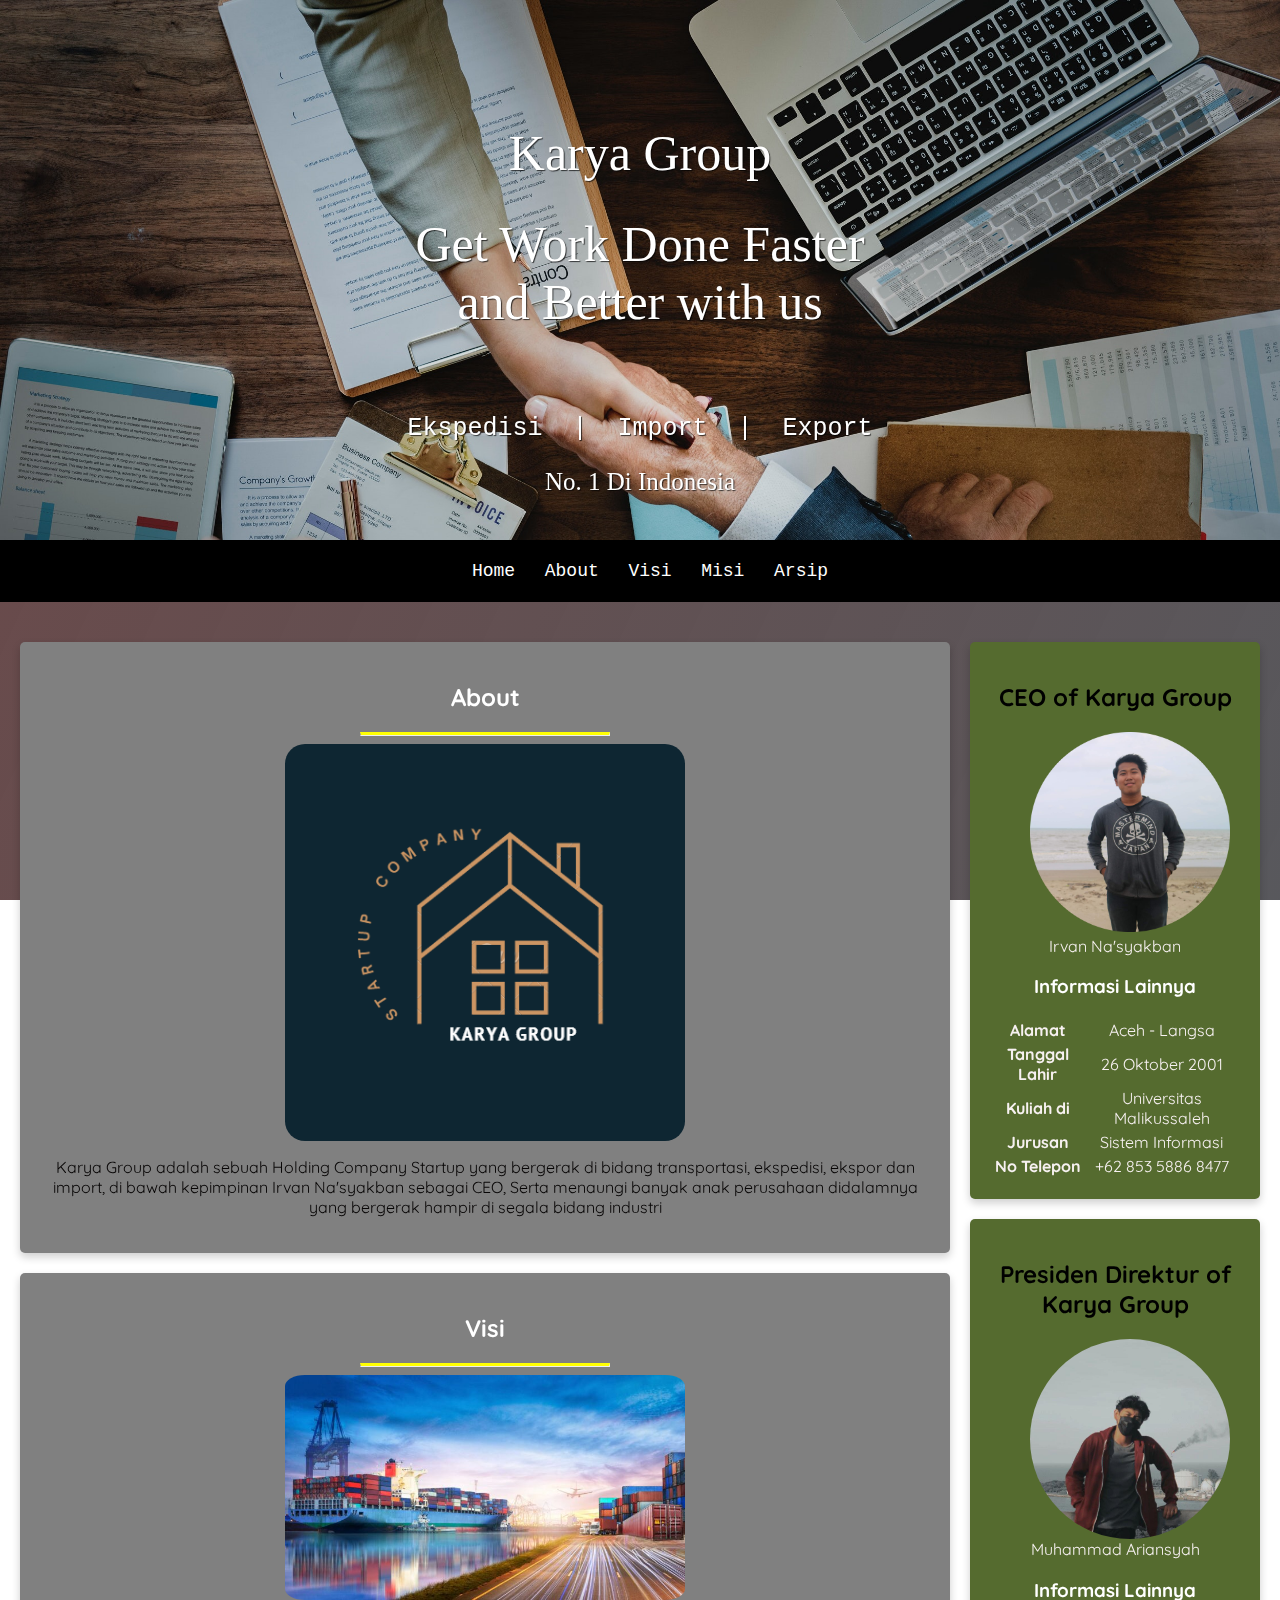
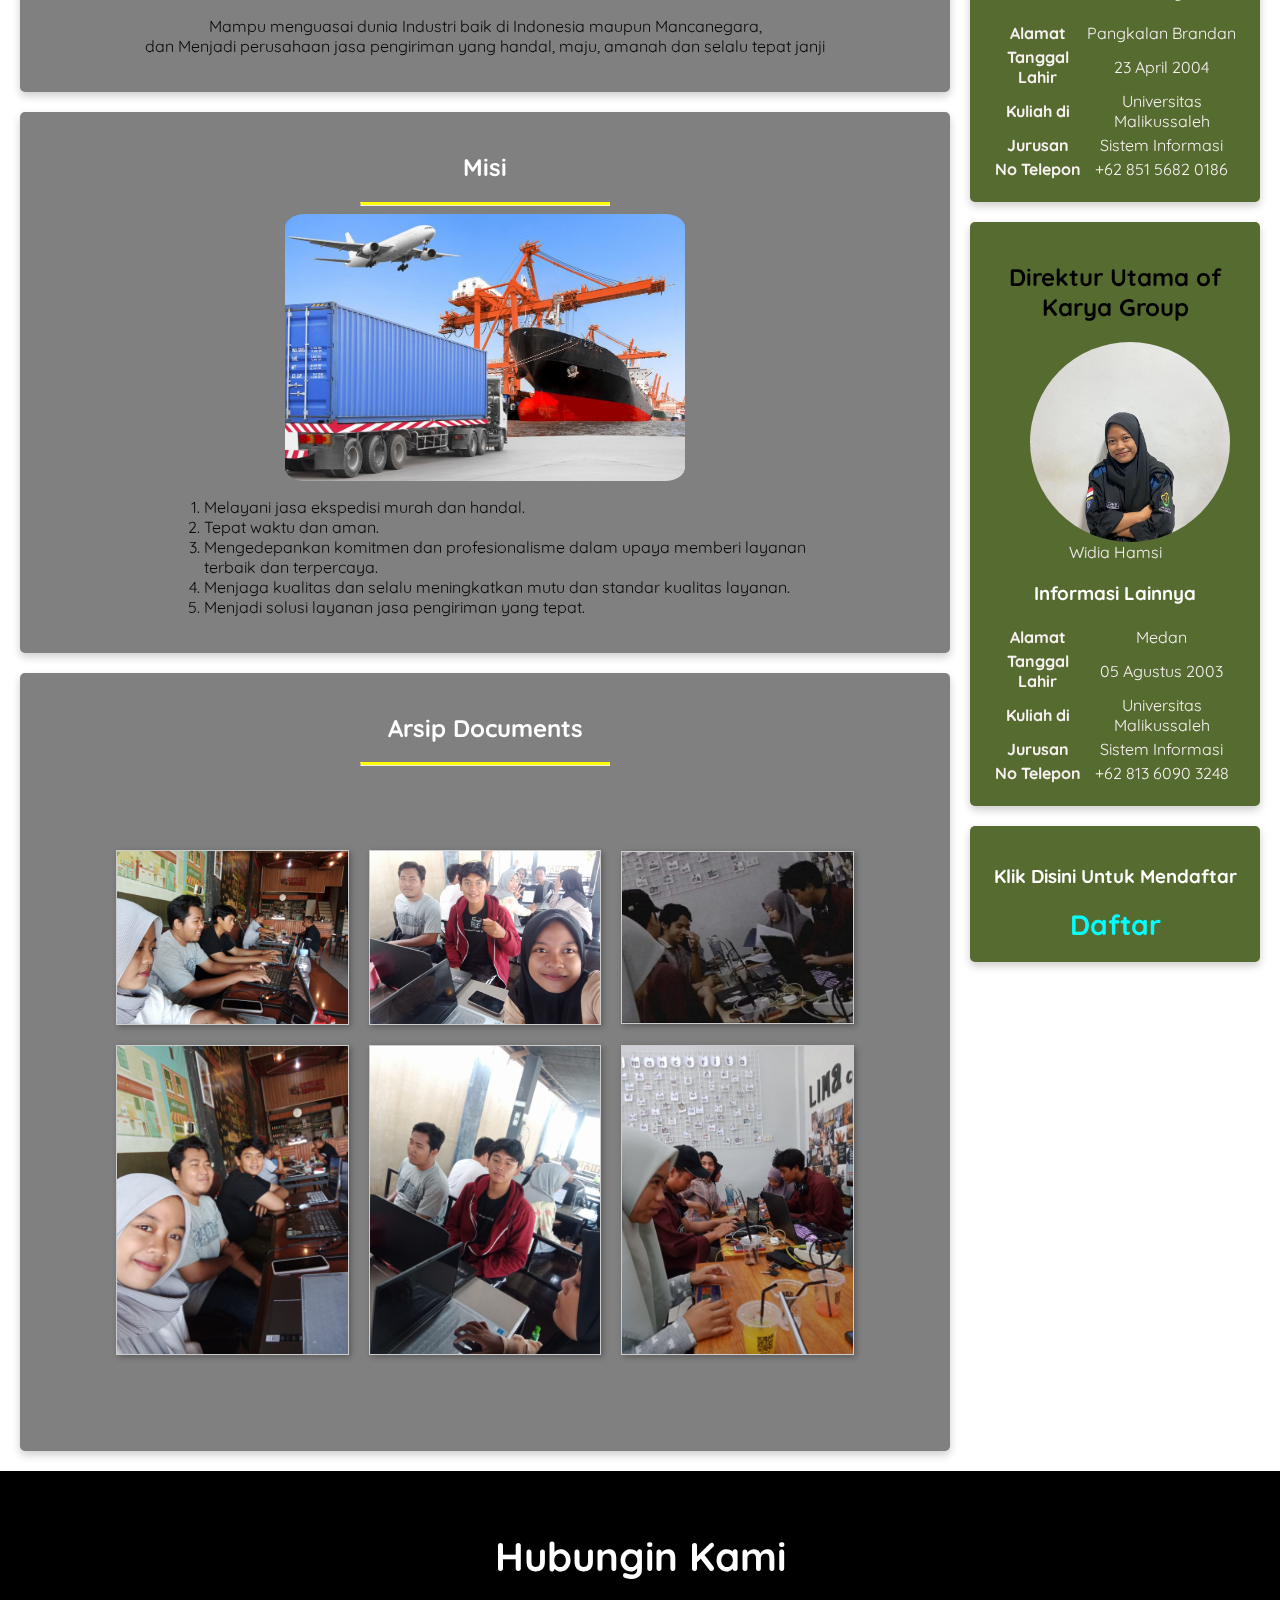
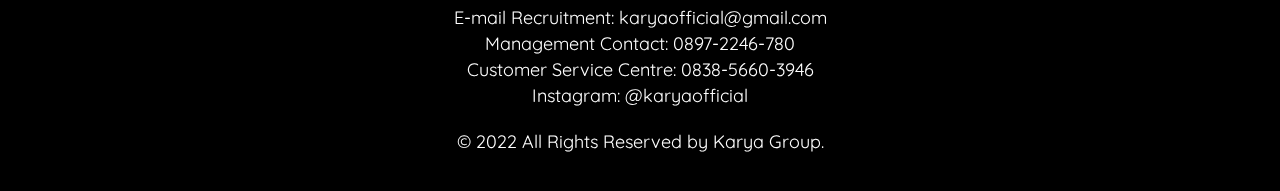
==== index.html @ 6ab3bd52 "update" ====
<!DOCTYPE html>
<html id="home">

<head>
    <title>Karya Group</title>
    <link rel="stylesheet" href="style.css">
    <meta name="viewport" content="width=device-width, initial-scale=1">
</head>

<body>
    <header>
        <div class="jumbotron">
            <h1>Karya Group</h1>
            <h1>Get Work Done <b>Faster</b><br>and <b>Better</b> with us</h1>
            <br>
            <pre>Ekspedisi  |  Import  |  Export</pre>
            <p>No. 1 Di Indonesia</p>
        </div>
        <nav>
            <ul>
                <li><a href="#home" onclick="return false;" onmousedown="autoScrollTo('home');">Home</a></li>
                <li><a href="#about" onclick="return false;" onmousedown="autoScrollTo('about');">About</a></li>
                <li><a href="#visi" onclick="return false;" onmousedown="autoScrollTo('visi');">Visi</a></li>
                <li><a href="#misi" onclick="return false;" onmousedown="autoScrollTo('misi');">Misi</a></li>
                <li><a href="#arsip" onclick="return false;" onmousedown="autoScrollTo('arsip');">Arsip</a>
                </li>
            </ul>

        </nav>
    </header>
    <main>
        <div id="content">
            <article id="about" class="card grey">
                <h2 id="about">About</h2>
                <hr>
                <img src="assets/image/image5.png" class="featured-image" alt="sejarah" width="550" height="350">
                <p>Karya Group adalah sebuah Holding Company Startup yang bergerak di bidang transportasi,
                    ekspedisi, ekspor dan import, di bawah kepimpinan Irvan Na'syakban sebagai CEO, Serta menaungi
                    banyak anak perusahaan didalamnya yang bergerak hampir di segala bidang industri</p>


            </article>
            <article id="visi" class="card grey">
                <h2 id="visi">Visi</h2>
                <hr>
                <img src="assets/image/image2.jpg" class="featured-image" alt="geografis" width="550" height="350">
                <p>Mampu menguasai dunia Industri baik di Indonesia maupun Mancanegara, <br>dan Menjadi perusahaan jasa
                    pengiriman yang handal, maju, amanah dan selalu tepat janji</p>
            </article>
            <article id="misi" class="card grey">
                <h2 id="misi">Misi</h2>
                <hr>
                <img src="assets/image/image3.jpg" class="featured-image" alt="geografis" width="550" height="350">
                <ol type="1" class="ol">
                    <li>
                        Melayani jasa ekspedisi murah dan handal.
                    </li>
                    <li>
                        Tepat waktu dan aman.
                    </li>
                    <li>
                        Mengedepankan komitmen dan profesionalisme dalam upaya memberi layanan<br>
                        terbaik dan terpercaya.
                    </li>
                    <li>
                        Menjaga kualitas dan selalu meningkatkan mutu dan standar kualitas layanan.
                    </li>
                    <li>
                        Menjadi solusi layanan jasa pengiriman yang tepat.
                    </li>
                </ol>
            </article>
            <article id="arsip" class="card grey">
                <h2 id="arsip">Arsip Documents</h2>
                <hr>
                <main class="grid">
                    <img src="assets/image/image6.jpeg" alt="Sample photo"> 
                    <img src="assets/image/image8.jpeg" alt="Sample photo">
                    <img src="assets/image/image9.jpeg" alt="Sample photo">
                    <img src="assets/image/image10.jpeg" alt="Sample photo">
                    <img src="assets/image/image7.jpeg" alt="Sample photo">
                    <img src="assets/image/image12.jpeg" alt="Sample photo">

                  </main>
            </article>
        </div>
        <aside>
            <article class="profile card">
                <header>
                    <h2>CEO of Karya Group</h2>
                    <figure>
                        <img src="assets/image/profil.png">
                        <figcaption >Irvan Na'syakban</figcaption>
                    </figure>
                </header>
                <section>
                    <h3>Informasi Lainnya</h3>
                    <table>
                        <tr>
                            <th>Alamat</th>
                            <td>Aceh - Langsa</td>
                        </tr>
                        <tr>
                            <th>Tanggal Lahir</th>
                            <td>26 Oktober 2001</td>
                        </tr>
                        <tr>
                            <th>Kuliah di</th>
                            <td>Universitas Malikussaleh</td>
                        </tr>
                        <tr>
                            <th>Jurusan</th>
                            <td>Sistem Informasi</td>
                        </tr>
                        <tr>
                            <th>No Telepon</th>
                            <td>+62 853 5886 8477</td>
                        </tr>
                    </table>
                </section>
            </article>
            <article class="profile card">
                <header>
                    <h2>Presiden Direktur of Karya Group</h2>
                    <figure>
                        <img src="assets/image/profil1.jpeg" class="circular">
                        <figcaption>Muhammad Ariansyah</figcaption>
                    </figure>
                </header>
                <section>
                    <h3>Informasi Lainnya</h3>
                    <table>
                        <tr>
                            <th>Alamat</th>
                            <td>Pangkalan Brandan</td>
                        </tr>
                        <tr>
                            <th>Tanggal Lahir</th>
                            <td>23 April 2004</td>
                        </tr>
                        <tr>
                            <th>Kuliah di</th>
                            <td>Universitas Malikussaleh</td>
                        </tr>
                        <tr>
                            <th>Jurusan</th>
                            <td>Sistem Informasi</td>
                        </tr>
                        <tr>
                            <th>No Telepon</th>
                            <td>+62 851 5682 0186</td>
                        </tr>
                    </table>
                </section>
            </article>
            <article class="profile card">
                <header>
                    <h2>Direktur Utama of Karya Group</h2>
                    <figure>
                        <img src="assets/image/profil2.jpeg" class="circular">
                        <figcaption>Widia Hamsi</figcaption>
                    </figure>
                </header>
                <section>
                    <h3>Informasi Lainnya</h3>
                    <table>
                        <tr>
                            <th>Alamat</th>
                            <td>Medan</td>
                        </tr>
                        <tr>
                            <th>Tanggal Lahir</th>
                            <td>05 Agustus 2003</td>
                        </tr>
                        <tr>
                            <th>Kuliah di</th>
                            <td>Universitas Malikussaleh</td>
                        </tr>
                        <tr>
                            <th>Jurusan</th>
                            <td>Sistem Informasi</td>
                        </tr>
                        <tr>
                            <th>No Telepon</th>
                            <td>+62 813 6090 3248</td>
                        </tr>
                    </table>
                </section>
            </article>
            <article class="profile card2">
                <h3>Klik Disini Untuk Mendaftar</h3>
                <a class="daftar" href="form/index.html">Daftar</a>
            </article>
        </aside>
    </main>
    <footer class="footer">
        <h3>Hubungin Kami</h3>
        <p>E-mail Recruitment: karyaofficial@gmail.com</p>
        <p>Management Contact: 0897-2246-780</p>
        <p>Customer Service Centre: 0838-5660-3946</p>
        <p>Instagram: @karyaofficial</p><br>
        <p>&copy; 2022 All Rights Reserved by Karya Group.</p>
    </footer>
    <script src="https://ajax.googleapis.com/ajax/libs/jquery/1.11.1/jquery.min.js"></script>
    <script src="script.js"></script>
</body>

</html>
---- style.css ----
@import url('https://fonts.googleapis.com/css?family=Quicksand:400,700&display=swap');



* {
    box-sizing: border-box;
}

body {
    font-family: 'Quicksand', sans-serif;
    margin: 0;
    padding: 0;
}

body::before {
    content: '';
    position: fixed;
    top: 0;
    left: 0;
    height: 100%;
    width: 100%;
    z-index: -1;
    background: var(--color-darkblue);
    background-image: linear-gradient(115deg,
            rgba(71, 27, 27, 0.8),
            rgba(17, 17, 23, 0.7)),
        url(../Kelompok1/assets/image/image2.jpg);
    background-size: cover;
    background-repeat: no-repeat;
    background-position: center;
}

.jumbotron {
    padding: 90px;
    background-image: url(assets/image/image1.jpg);
    background-size: cover;
    height: 540px;
    text-align: center;
    font-family: serif;
    font-size: 25px;
    color: white;
}

.jumbotron h1 {
    font-family: serif;
    font-weight: 100;
    text-shadow: 1px 1px 1px rgba(0, 0, 0, 0.7);
    margin-bottom: 30px;
}

.jumbotron p {
    text-shadow: 1px 1px 1px rgba(0, 0, 0, 0.7);
}

.jumbotron pre {
    text-shadow: 1px 1px 1px rgba(0, 0, 0, 0.7);
}

main {
    padding: 20px;
    overflow: auto;
}

.grey {
    background-color: gray;
    color: #070505;
}

nav {
    background-color: rgb(0, 0, 0);
    padding: 5px;
    position: sticky;
    top: 0;
}

nav li {
    display: inline;
    list-style-type: none;
    margin-right: 20px;
}

nav a {
    font-size: 18px;
    font-weight: 400;
    text-decoration: none;
    color: white;
}

h2 {
    color: #ffffff;
    text-align: center;
}

h3 {
    color: #ffffff;
}

hr {
    width: 250px;
    border-top: 3px solid rgb(255, 255, 3);
}

.grid {
    display: grid;
    grid-template-columns: repeat(auto-fill, minmax(200px, 1fr));
    grid-gap: 20px;
    align-items: center;
    padding: 8.5%;
}

.grid img {
    border: 1px solid #ccc;
    box-shadow: 2px 2px 6px 0px rgba(0, 0, 0, 0.3);
    max-width: 100%;
}

.grid img:hover {
    border: 1px solid #ccc;
    box-shadow: 2px 2px 6px 0px rgba(0, 0, 0, 0.3);
    width: 400px;
    align-items: center;
}

.footer {
    padding: 20px;
    color: rgb(7, 1, 1);
    background-color: rgb(0, 0, 0);
    text-align: center;
}

.footer h3 {
    font-size: 40px;
    font-weight: bold;
    color: rgb(255, 255, 255);
}

.footer p {
    color: rgb(255, 255, 255);
    font-size: 18px;
    margin-top: -15px;
}

nav a {
    font-size: 18px;
    font-weight: 400;
    text-decoration: none;
}

nav a:hover {
    font-weight: bold;
}

section a {
    font-size: 15px;
    font-weight: 400;
    text-decoration: none;
    color: rgb(24, 19, 19);
}

section a:hover {
    font-weight: bold;
}

.profile {
    background-color: darkolivegreen;
    color: rgb(247, 241, 241);
}
.profile h2 {
    color: #000;

}

.profile header {
    text-align: center;
}

.featured-image {
    flex-basis: 30%;
    width: 100%;
    max-width: 400px;
    height: auto;
    object-fit: cover;
    object-position: center;
    border-radius: 5%;
    display: block;
    margin-left: auto;
    margin-right: auto;
}

.profile img {
    width: 200px;
}

.card {
    box-shadow: 0 4px 8px 0 rgba(12, 8, 8, 0.2);
    border-radius: 5px;
    padding: 20px;
    margin-top: 20px;
    flex-basis: 30%;
    text-align: center;
}

.ol {
    display: inline-block;
    text-align: left;
}

.ul {
    display: inline-block;
    text-align: left;

}

#content {
    float: left;
    width: 75%;
}

aside {
    float: right;
    width: 25%;
    padding-left: 20px;
}

.card2 {
    box-shadow: 0 4px 8px 0 rgba(0, 0, 0, 0.2);
    border-radius: 5px;
    padding-top: 20px;
    padding-bottom: 20px;
    margin-top: 20px;
    margin-bottom: 20px;
    flex-basis: 30%;
    text-align: center;
}

.daftar {
    font-size: 28px;
    font-weight: bold;
    color: aqua;
    text-decoration: none;
    margin-bottom: 40px;
}

nav {
    text-align: center;
    font-family: 'Courier New', Courier, monospace;
}

header {
    display: inline;
}

.circular {

    border-radius: 50%;
    width: 100px;
    height: 200px;
    display: block;
    margin-left: auto;
    margin-right: auto;
}

@media screen and (max-width: 1000px) {

    #content,
    aside {
        width: 100%;
        padding: 0;
    }

    pre {
        font-size: 17px;
    }

    .jumbotron {
        height: 100%;
        font-size: 100%;
    }

}
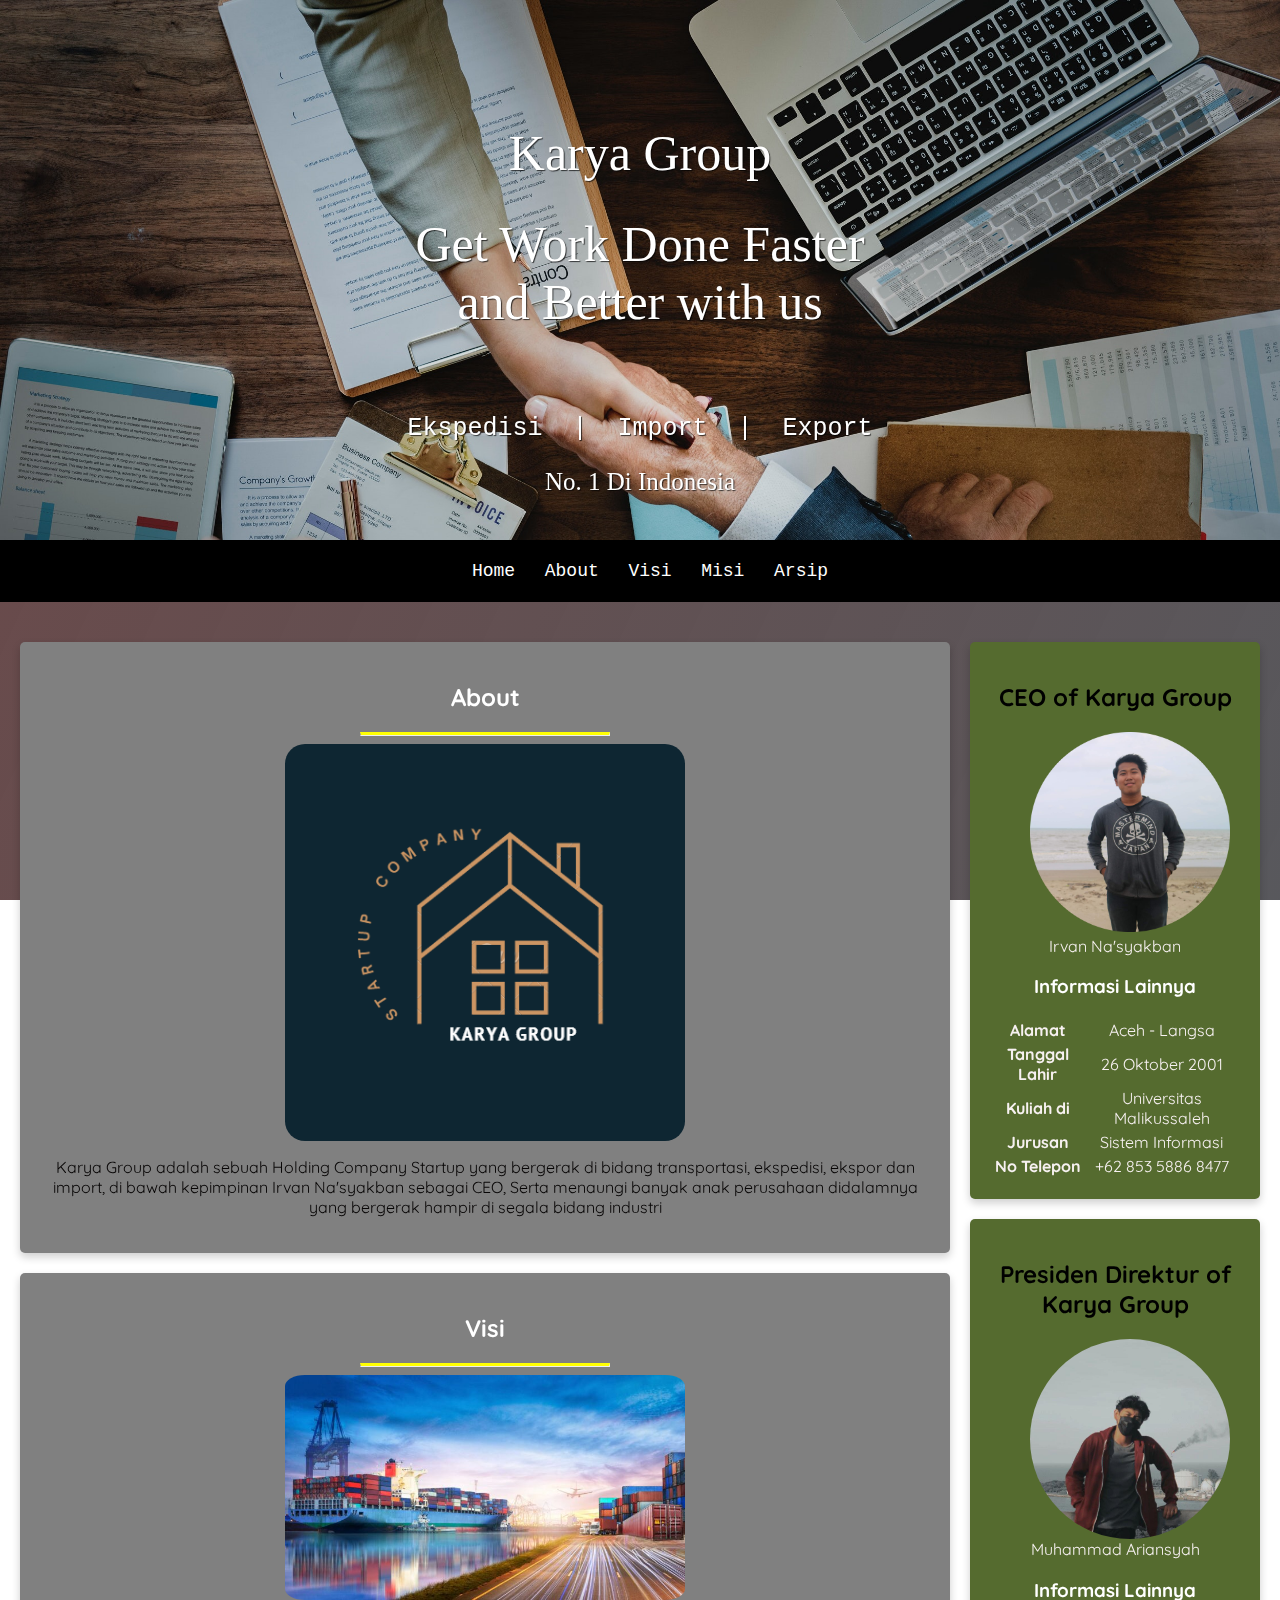
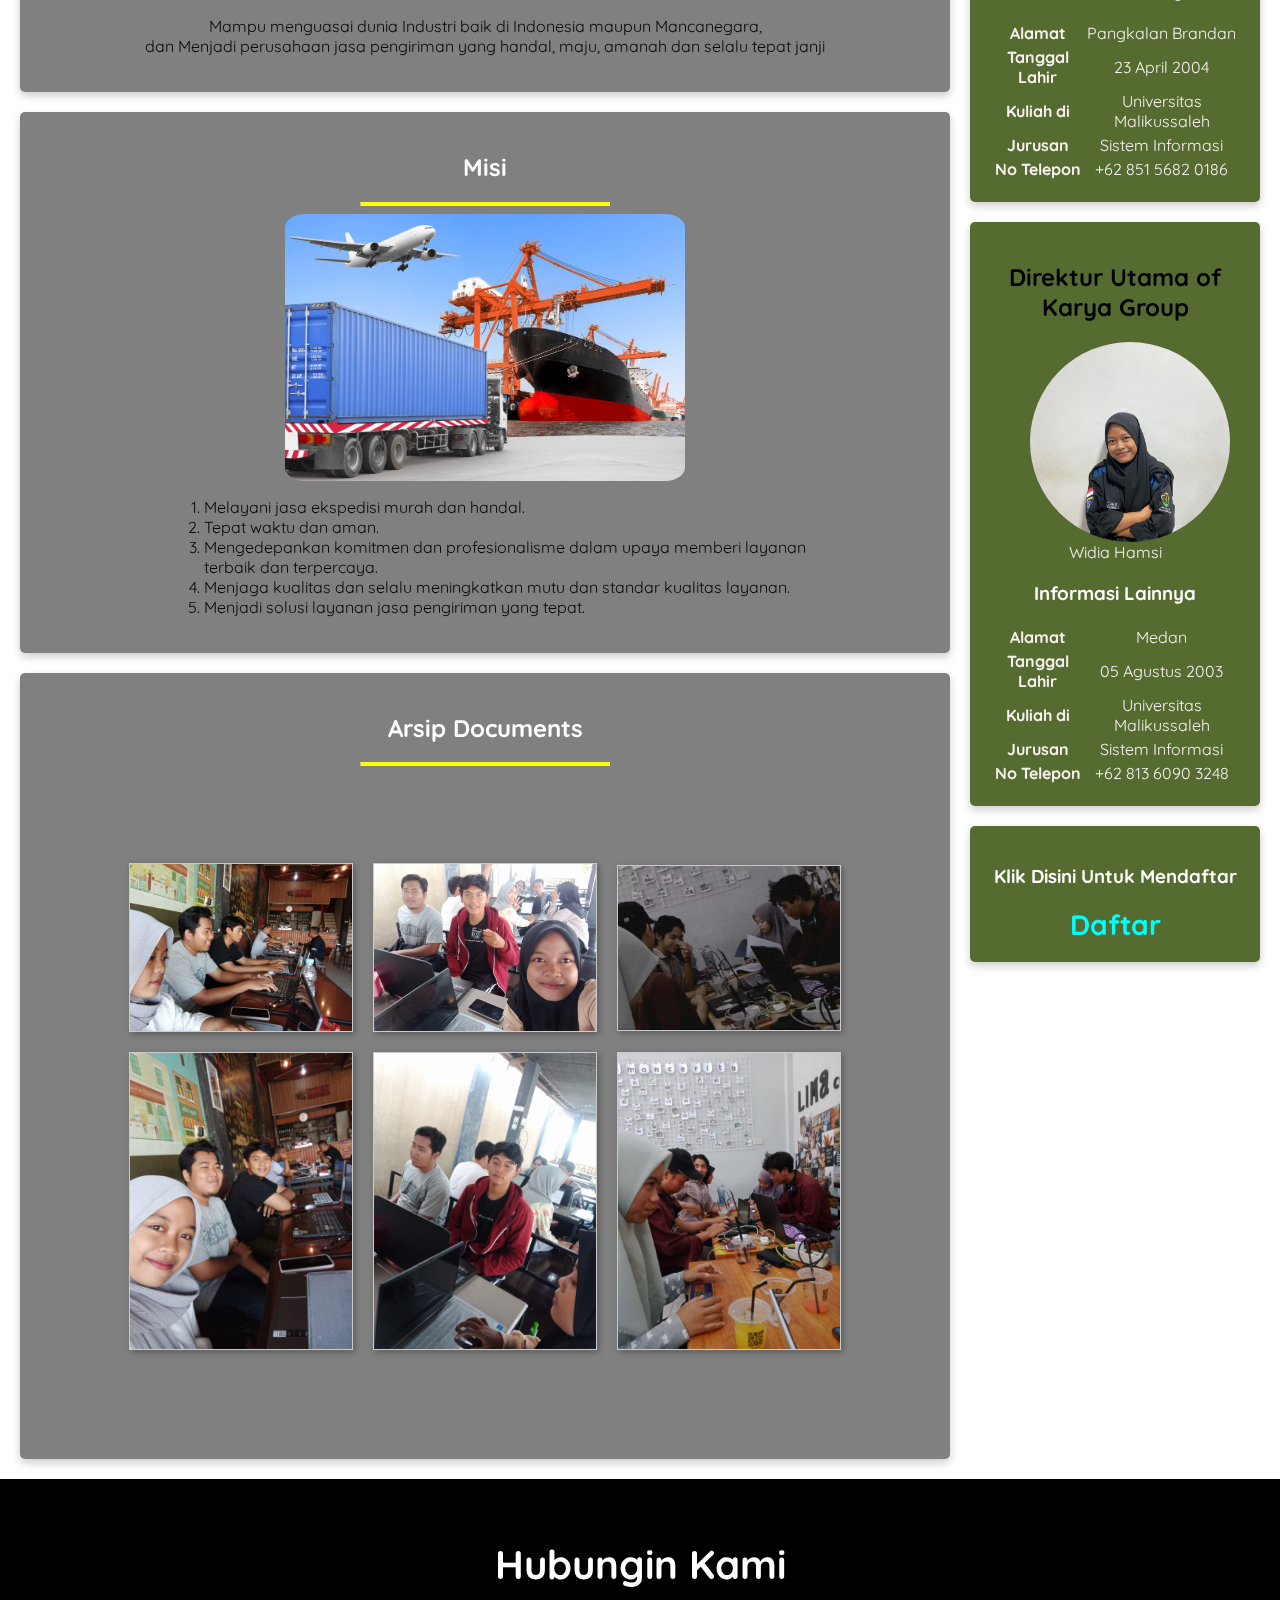
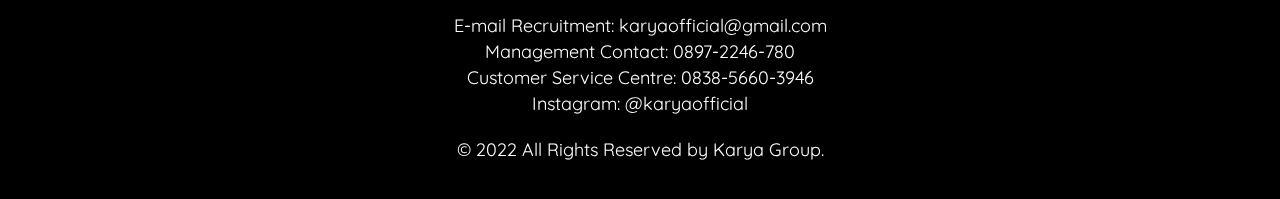
==== commit 3f01a6fd: "update" ====
--- a/index.html
+++ b/index.html
@@ -74,14 +74,13 @@
                 <h2 id="arsip">Arsip Documents</h2>
                 <hr>
                 <main class="grid">
-                    <img src="assets/image/image6.jpeg" alt="Sample photo"> 
-                    <img src="assets/image/image8.jpeg" alt="Sample photo">
-                    <img src="assets/image/image9.jpeg" alt="Sample photo">
-                    <img src="assets/image/image10.jpeg" alt="Sample photo">
-                    <img src="assets/image/image7.jpeg" alt="Sample photo">
-                    <img src="assets/image/image12.jpeg" alt="Sample photo">
-
-                  </main>
+                    <img class="satu" src="assets/image/image6.jpeg" alt="Sample photo"> 
+                    <img class="satu" src="assets/image/image8.jpeg" alt="Sample photo">
+                    <img class="satu" src="assets/image/image9.jpeg" alt="Sample photo">
+                    <img class="satu" src="assets/image/image10.jpeg" alt="Sample photo">
+                    <img class="satu" src="assets/image/image7.jpeg" alt="Sample photo">
+                    <img class="satu" src="assets/image/image12.jpeg" alt="Sample photo">
+                </main>
             </article>
         </div>
         <aside>
--- a/style.css
+++ b/style.css
@@ -105,20 +105,13 @@
     grid-template-columns: repeat(auto-fill, minmax(200px, 1fr));
     grid-gap: 20px;
     align-items: center;
-    padding: 8.5%;
+    padding: 10%;
 }
 
 .grid img {
     border: 1px solid #ccc;
     box-shadow: 2px 2px 6px 0px rgba(0, 0, 0, 0.3);
-    max-width: 100%;
-}
-
-.grid img:hover {
-    border: 1px solid #ccc;
-    box-shadow: 2px 2px 6px 0px rgba(0, 0, 0, 0.3);
-    width: 400px;
-    align-items: center;
+    width: 100%;
 }
 
 .footer {
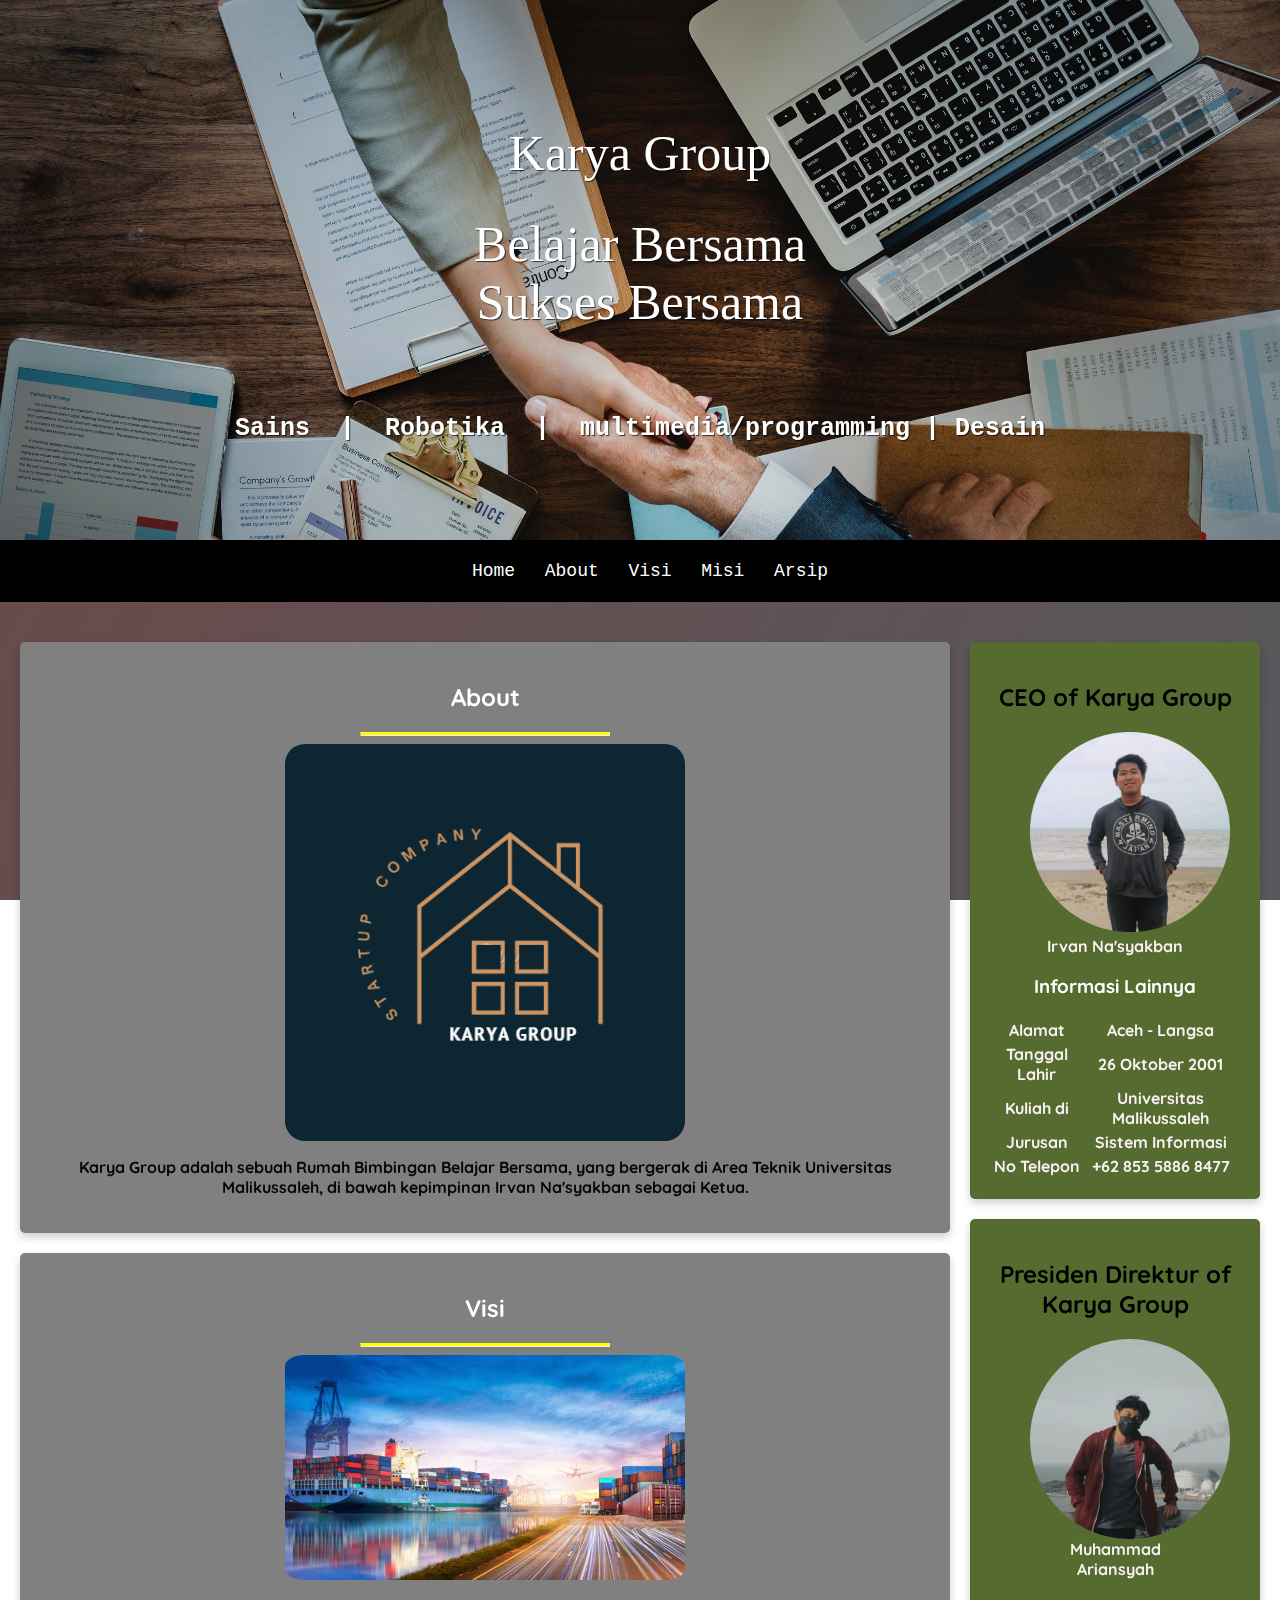
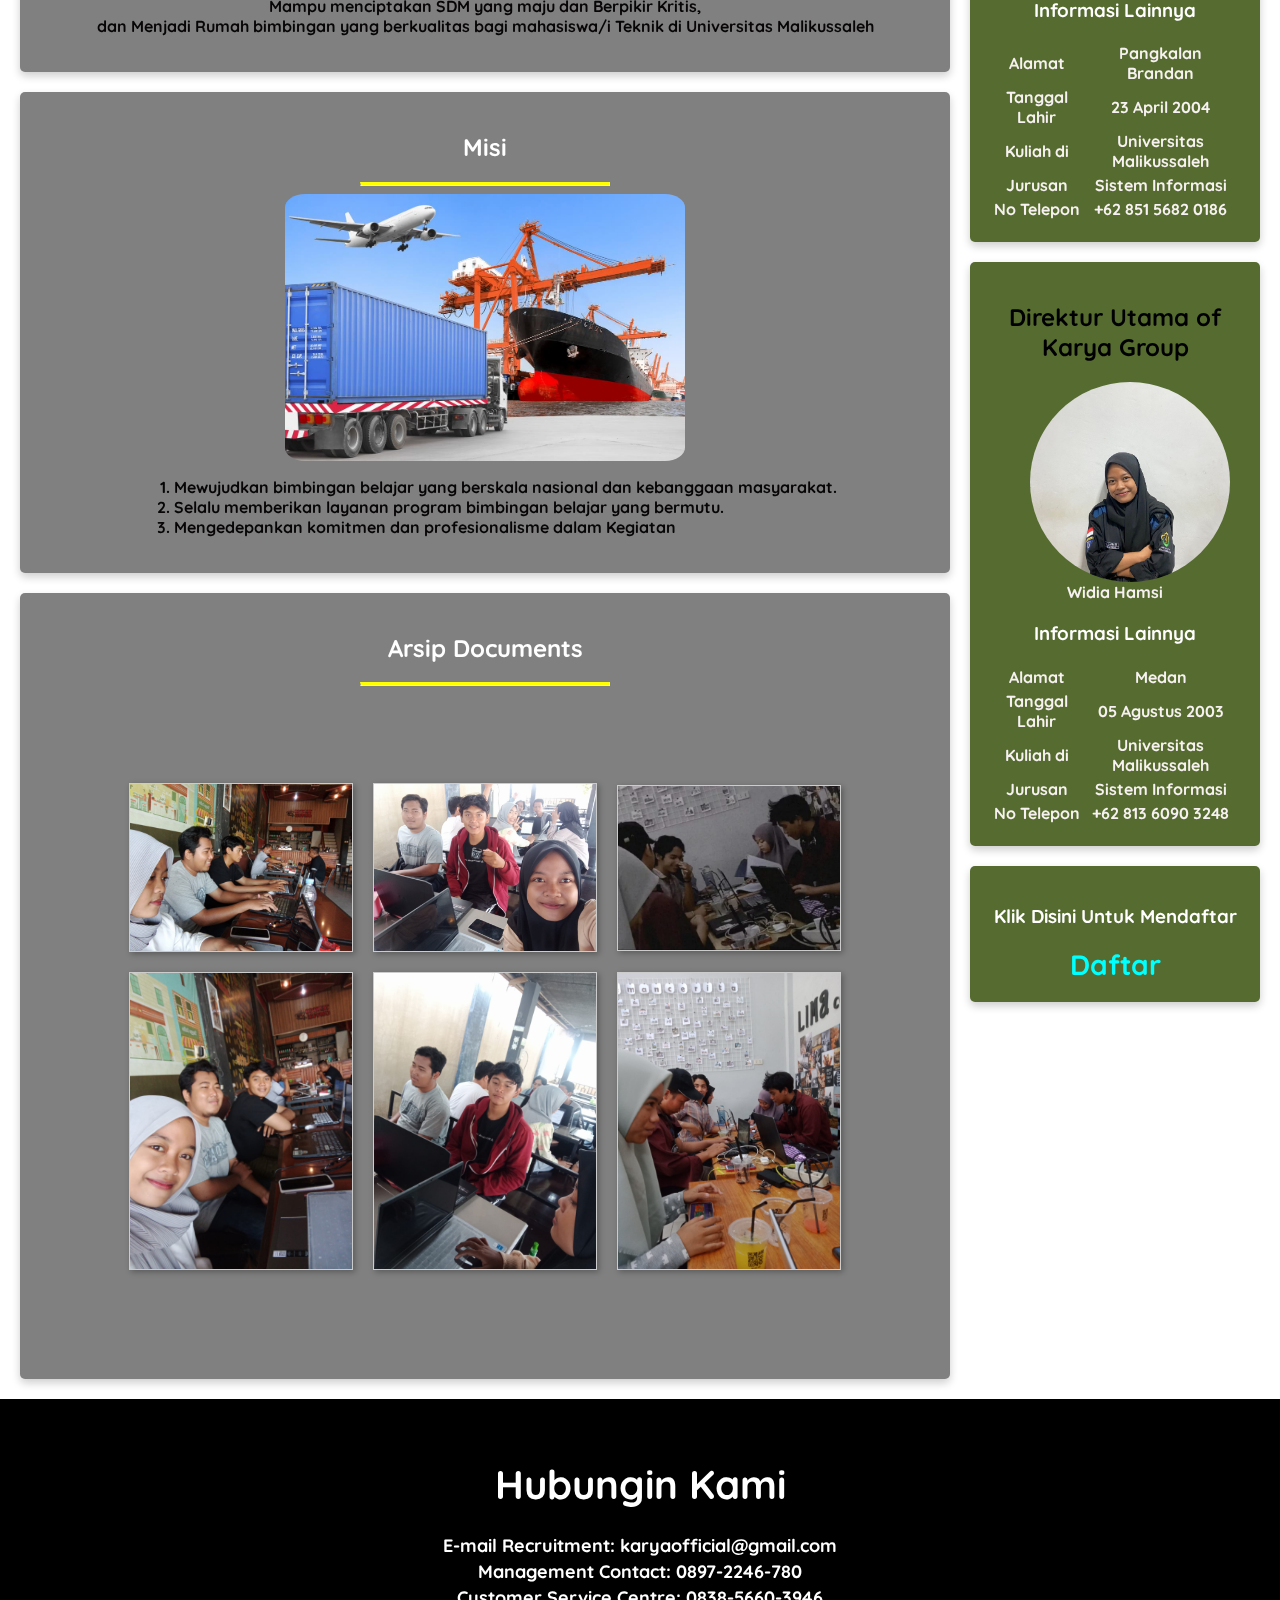
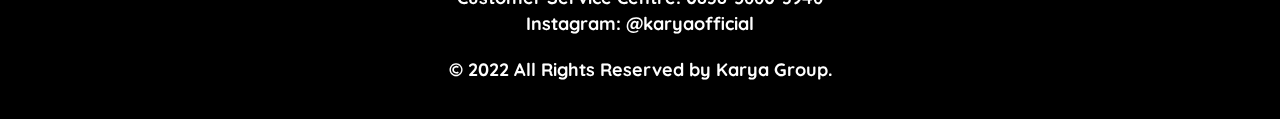
==== commit d67ddf38: "update" ====
--- a/index.html
+++ b/index.html
@@ -11,10 +11,10 @@
     <header>
         <div class="jumbotron">
             <h1>Karya Group</h1>
-            <h1>Get Work Done <b>Faster</b><br>and <b>Better</b> with us</h1>
+            <h1>Belajar  <b>Bersama</b><br>Sukses <b>Bersama</h1>
             <br>
-            <pre>Ekspedisi  |  Import  |  Export</pre>
-            <p>No. 1 Di Indonesia</p>
+            <pre>Sains  |  Robotika  |  multimedia/programming | Desain</pre>
+            
         </div>
         <nav>
             <ul>
@@ -34,9 +34,8 @@
                 <h2 id="about">About</h2>
                 <hr>
                 <img src="assets/image/image5.png" class="featured-image" alt="sejarah" width="550" height="350">
-                <p>Karya Group adalah sebuah Holding Company Startup yang bergerak di bidang transportasi,
-                    ekspedisi, ekspor dan import, di bawah kepimpinan Irvan Na'syakban sebagai CEO, Serta menaungi
-                    banyak anak perusahaan didalamnya yang bergerak hampir di segala bidang industri</p>
+                <p>Karya Group adalah sebuah Rumah Bimbingan Belajar Bersama, yang bergerak di Area Teknik Universitas Malikussaleh,
+                    di bawah kepimpinan Irvan Na'syakban sebagai Ketua.</p>
 
 
             </article>
@@ -44,8 +43,8 @@
                 <h2 id="visi">Visi</h2>
                 <hr>
                 <img src="assets/image/image2.jpg" class="featured-image" alt="geografis" width="550" height="350">
-                <p>Mampu menguasai dunia Industri baik di Indonesia maupun Mancanegara, <br>dan Menjadi perusahaan jasa
-                    pengiriman yang handal, maju, amanah dan selalu tepat janji</p>
+                <p>Mampu menciptakan SDM yang maju dan Berpikir Kritis, <br>dan Menjadi Rumah bimbingan yang berkualitas bagi
+                    mahasiswa/i Teknik di Universitas Malikussaleh</p>
             </article>
             <article id="misi" class="card grey">
                 <h2 id="misi">Misi</h2>
@@ -53,20 +52,14 @@
                 <img src="assets/image/image3.jpg" class="featured-image" alt="geografis" width="550" height="350">
                 <ol type="1" class="ol">
                     <li>
-                        Melayani jasa ekspedisi murah dan handal.
+                        Mewujudkan bimbingan belajar yang berskala nasional dan kebanggaan masyarakat.
                     </li>
                     <li>
-                        Tepat waktu dan aman.
+                        Selalu memberikan layanan program bimbingan belajar yang bermutu.
                     </li>
                     <li>
-                        Mengedepankan komitmen dan profesionalisme dalam upaya memberi layanan<br>
-                        terbaik dan terpercaya.
-                    </li>
-                    <li>
-                        Menjaga kualitas dan selalu meningkatkan mutu dan standar kualitas layanan.
-                    </li>
-                    <li>
-                        Menjadi solusi layanan jasa pengiriman yang tepat.
+                        Mengedepankan komitmen dan profesionalisme dalam Kegiatan<br>
+                       
                     </li>
                 </ol>
             </article>
@@ -74,12 +67,12 @@
                 <h2 id="arsip">Arsip Documents</h2>
                 <hr>
                 <main class="grid">
-                    <img class="satu" src="assets/image/image6.jpeg" alt="Sample photo"> 
-                    <img class="satu" src="assets/image/image8.jpeg" alt="Sample photo">
-                    <img class="satu" src="assets/image/image9.jpeg" alt="Sample photo">
-                    <img class="satu" src="assets/image/image10.jpeg" alt="Sample photo">
-                    <img class="satu" src="assets/image/image7.jpeg" alt="Sample photo">
-                    <img class="satu" src="assets/image/image12.jpeg" alt="Sample photo">
+                    <img src="assets/image/image6.jpeg" alt="Sample photo"> 
+                    <img src="assets/image/image8.jpeg" alt="Sample photo">
+                    <img src="assets/image/image9.jpeg" alt="Sample photo">
+                    <img src="assets/image/image10.jpeg" alt="Sample photo">
+                    <img src="assets/image/image7.jpeg" alt="Sample photo">
+                    <img src="assets/image/image12.jpeg" alt="Sample photo">
                 </main>
             </article>
         </div>
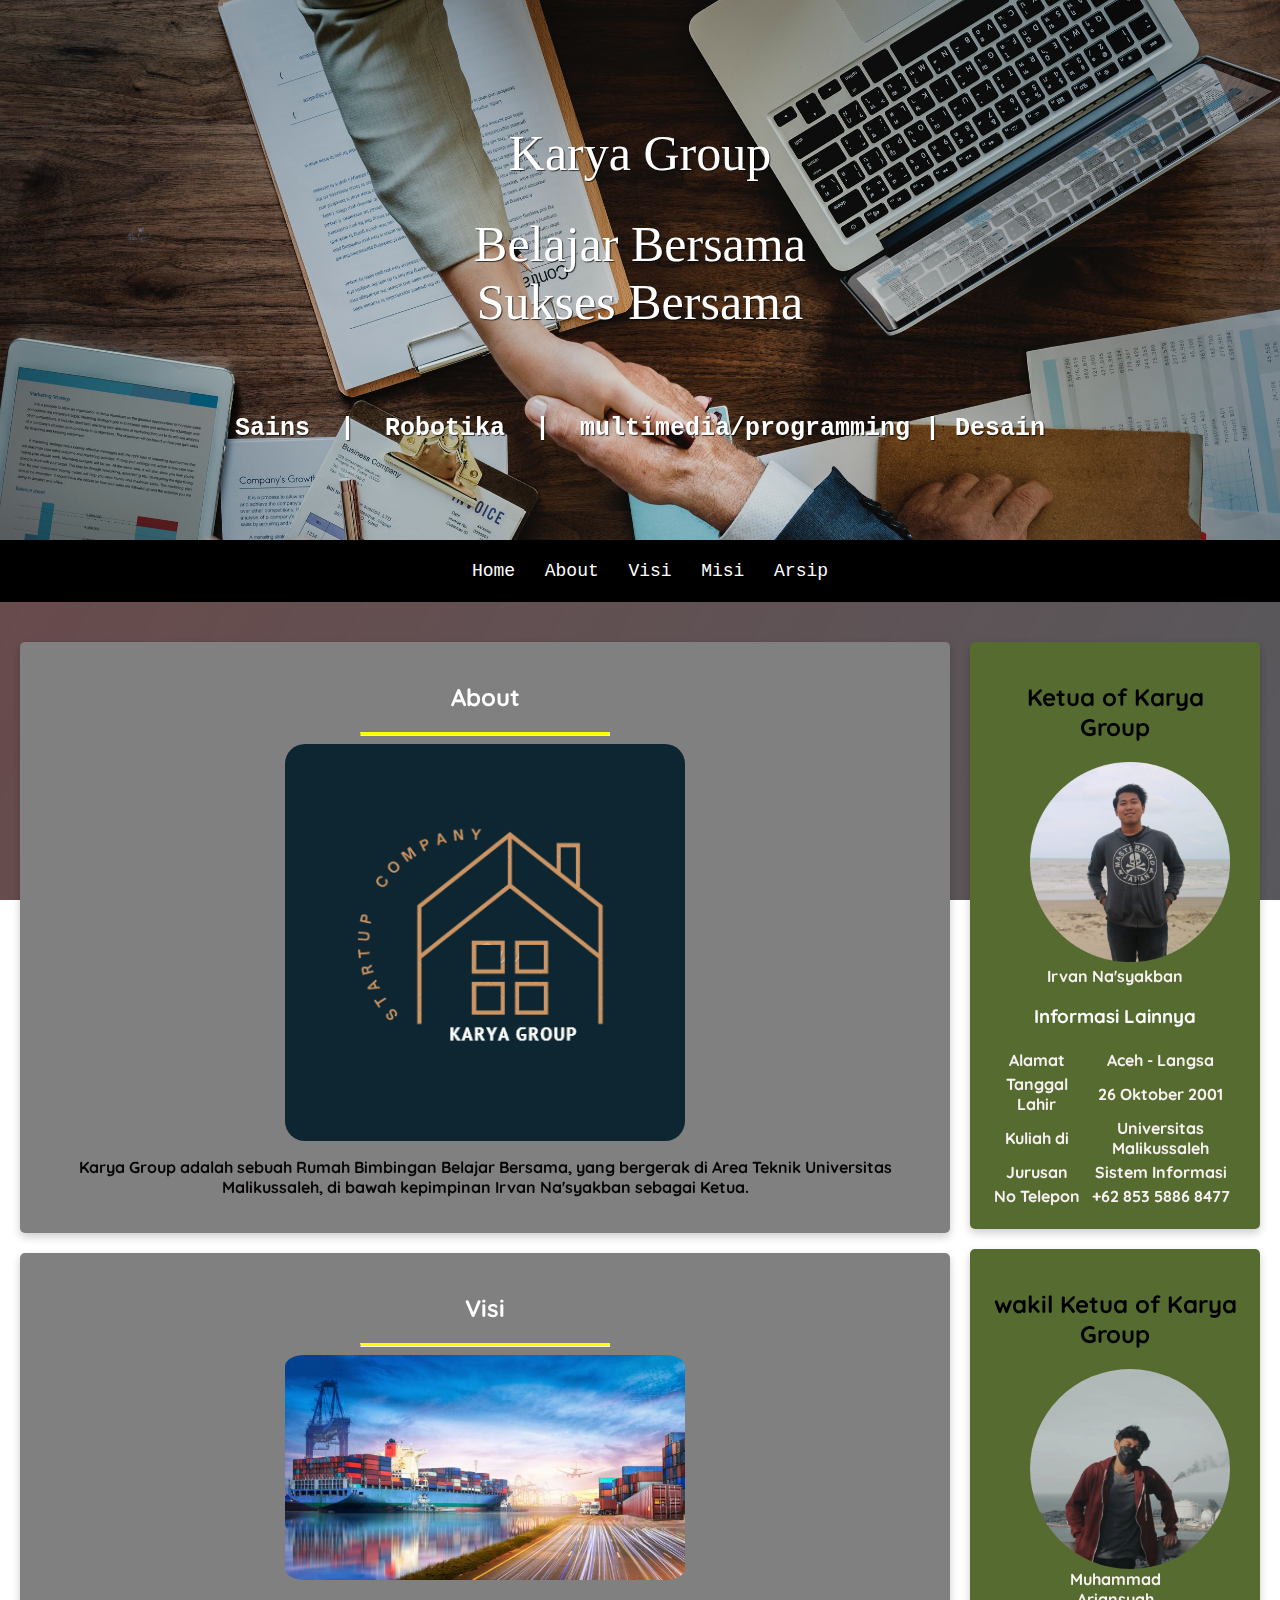
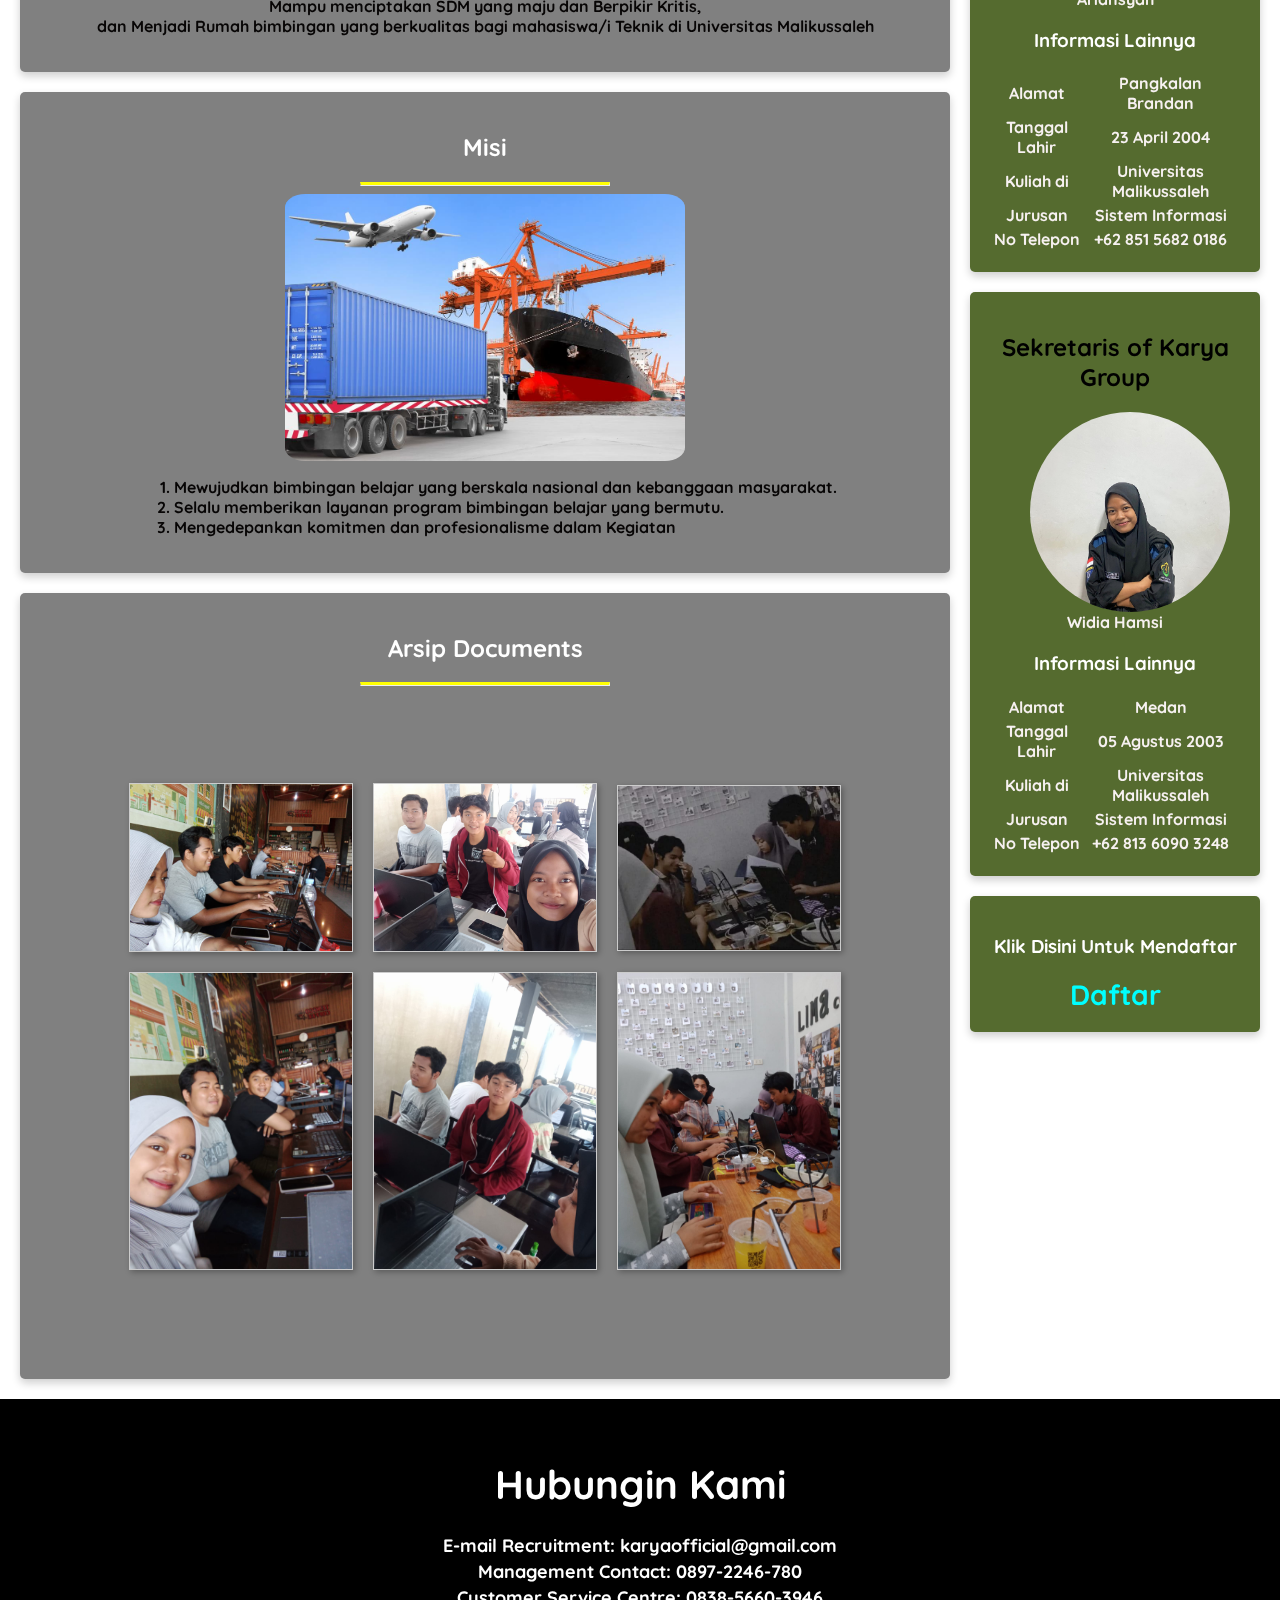
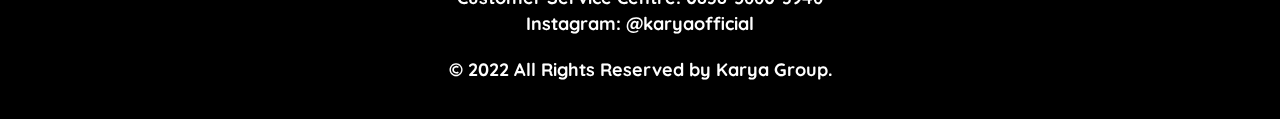
==== commit 78dffad1: "update1" ====
--- a/index.html
+++ b/index.html
@@ -79,7 +79,7 @@
         <aside>
             <article class="profile card">
                 <header>
-                    <h2>CEO of Karya Group</h2>
+                    <h2>Ketua of Karya Group</h2>
                     <figure>
                         <img src="assets/image/profil.png">
                         <figcaption >Irvan Na'syakban</figcaption>
@@ -113,7 +113,7 @@
             </article>
             <article class="profile card">
                 <header>
-                    <h2>Presiden Direktur of Karya Group</h2>
+                    <h2>wakil Ketua of Karya Group</h2>
                     <figure>
                         <img src="assets/image/profil1.jpeg" class="circular">
                         <figcaption>Muhammad Ariansyah</figcaption>
@@ -147,7 +147,7 @@
             </article>
             <article class="profile card">
                 <header>
-                    <h2>Direktur Utama of Karya Group</h2>
+                    <h2>Sekretaris of Karya Group</h2>
                     <figure>
                         <img src="assets/image/profil2.jpeg" class="circular">
                         <figcaption>Widia Hamsi</figcaption>
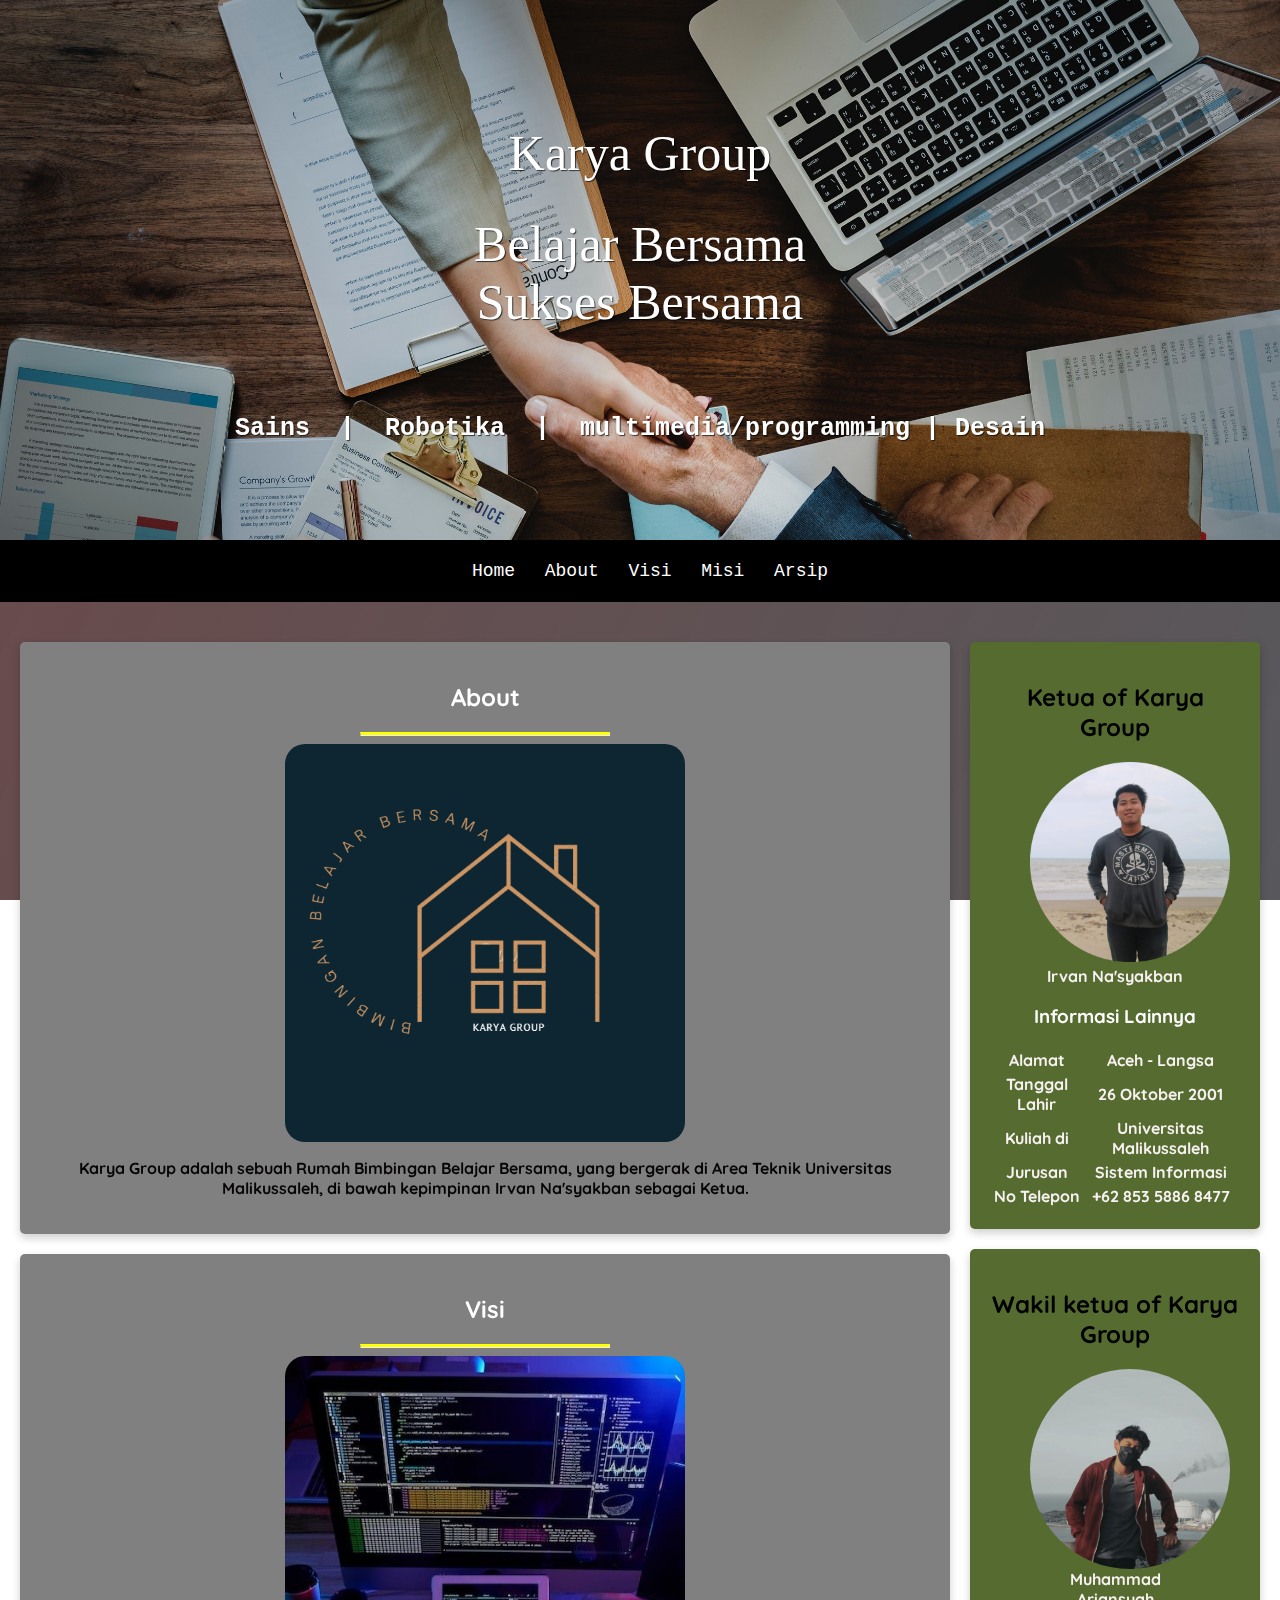
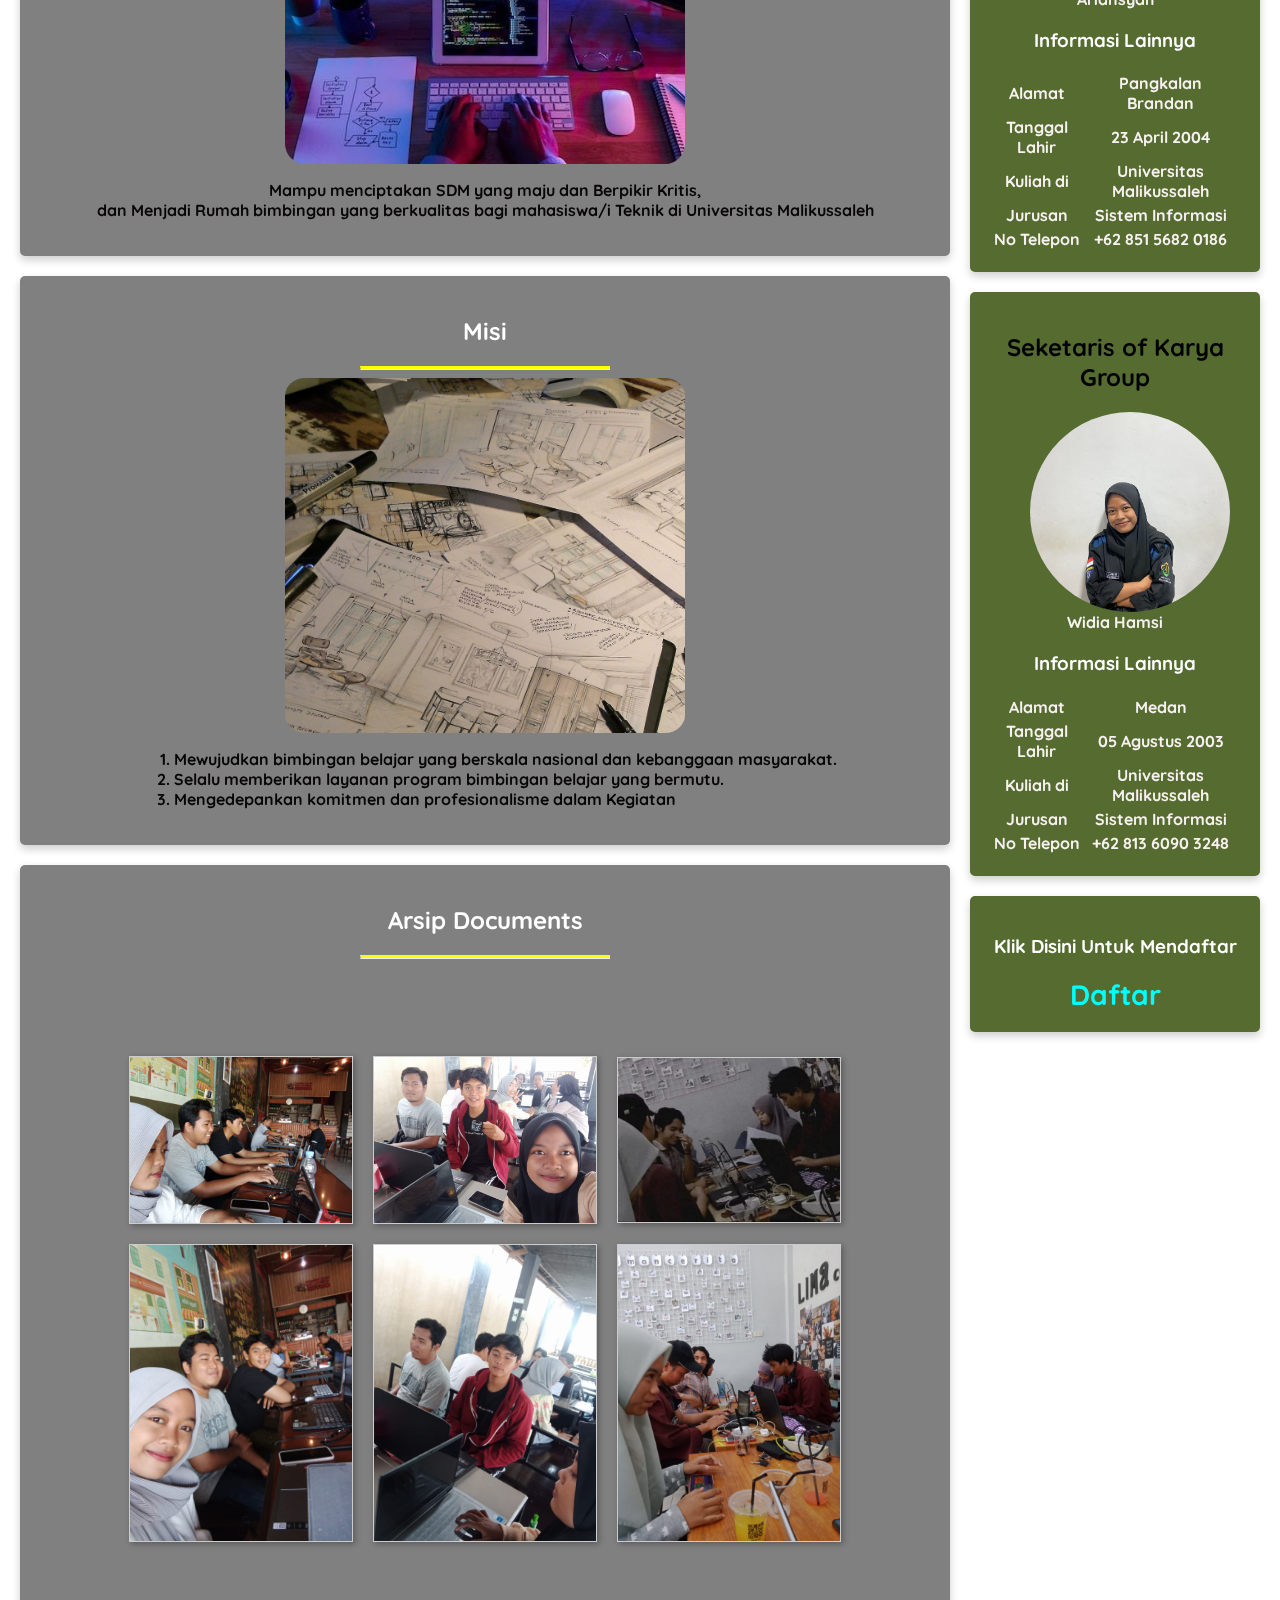
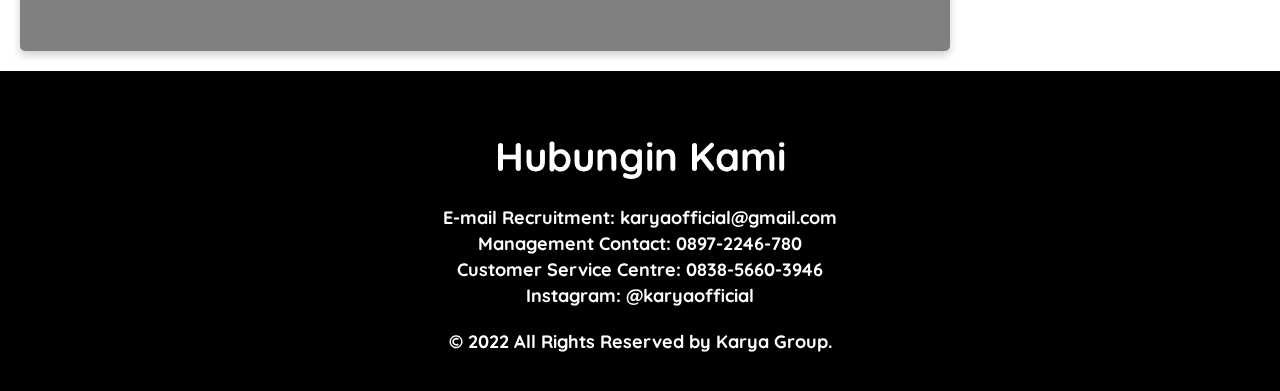
==== commit 4cdf52e7: "update" ====
--- a/index.html
+++ b/index.html
@@ -113,7 +113,7 @@
             </article>
             <article class="profile card">
                 <header>
-                    <h2>wakil Ketua of Karya Group</h2>
+                    <h2>Wakil ketua of Karya Group</h2>
                     <figure>
                         <img src="assets/image/profil1.jpeg" class="circular">
                         <figcaption>Muhammad Ariansyah</figcaption>
@@ -147,7 +147,7 @@
             </article>
             <article class="profile card">
                 <header>
-                    <h2>Sekretaris of Karya Group</h2>
+                    <h2>Seketaris of Karya Group</h2>
                     <figure>
                         <img src="assets/image/profil2.jpeg" class="circular">
                         <figcaption>Widia Hamsi</figcaption>
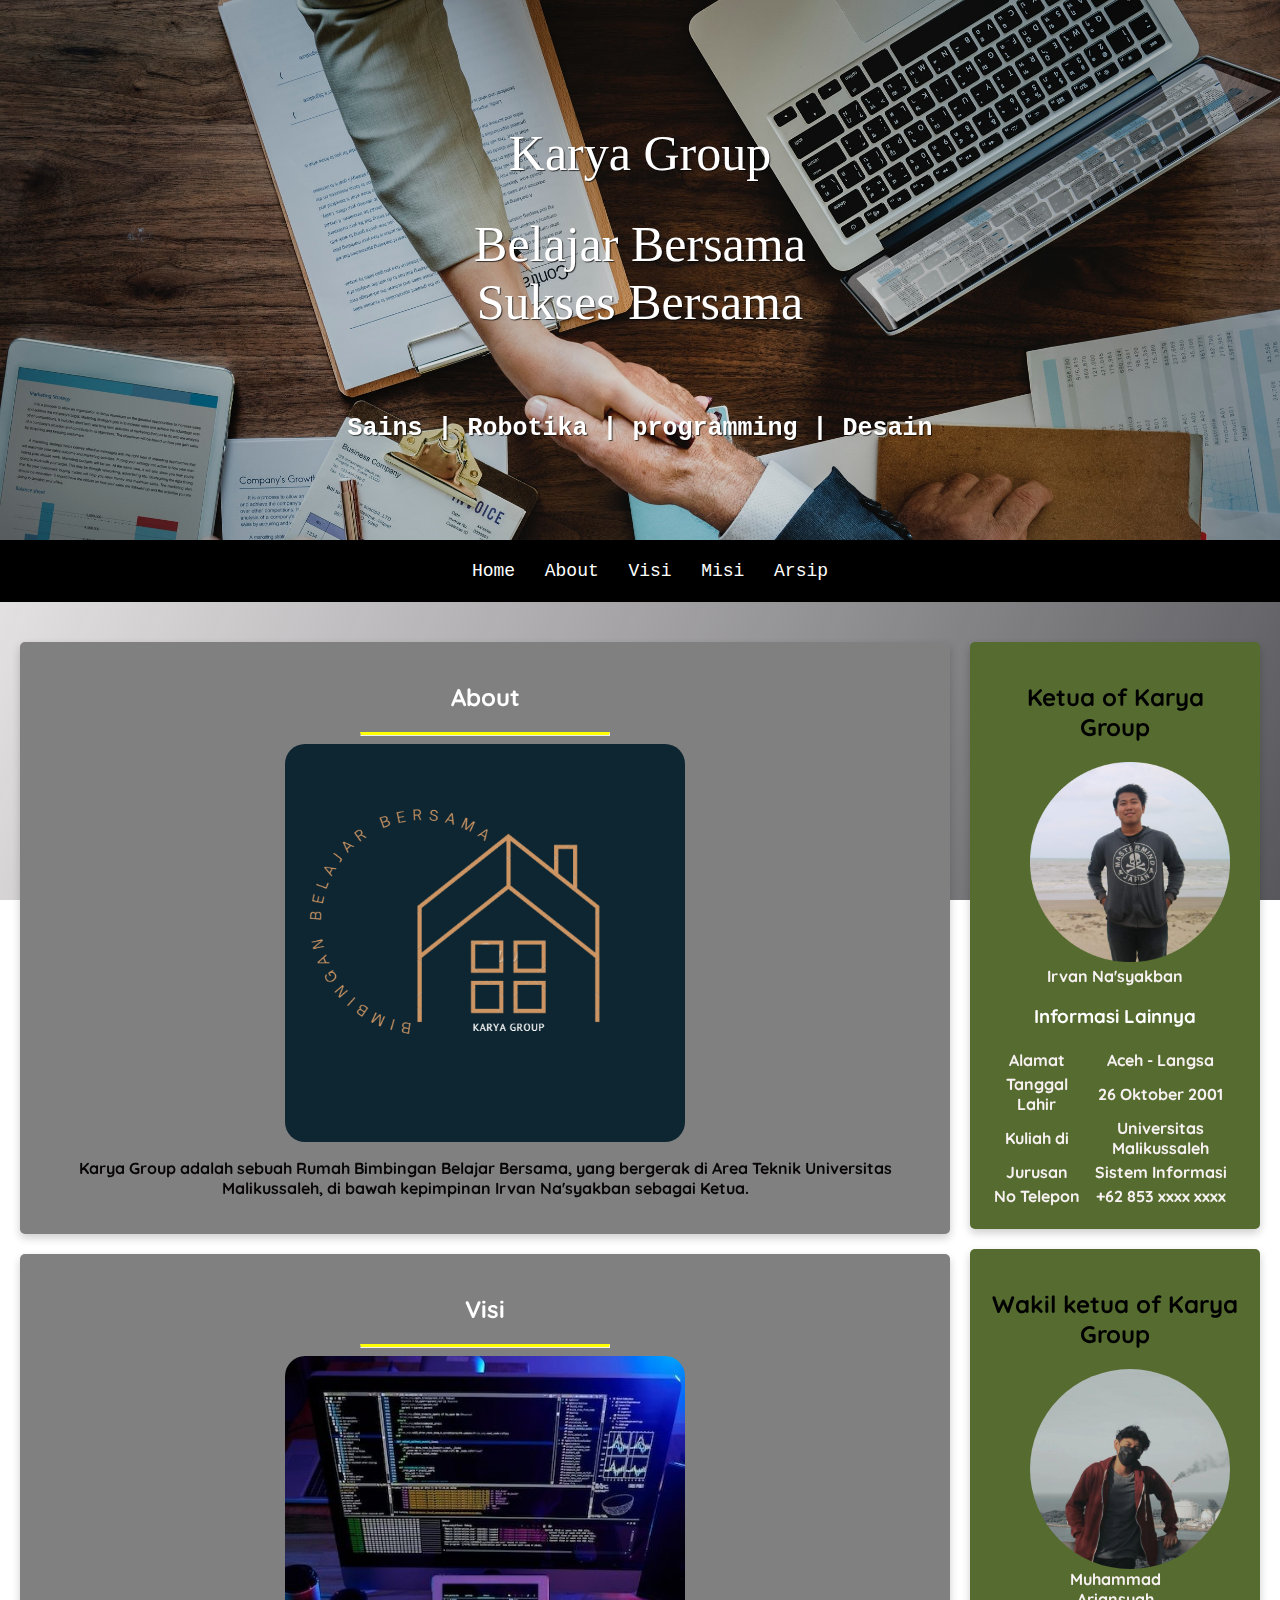
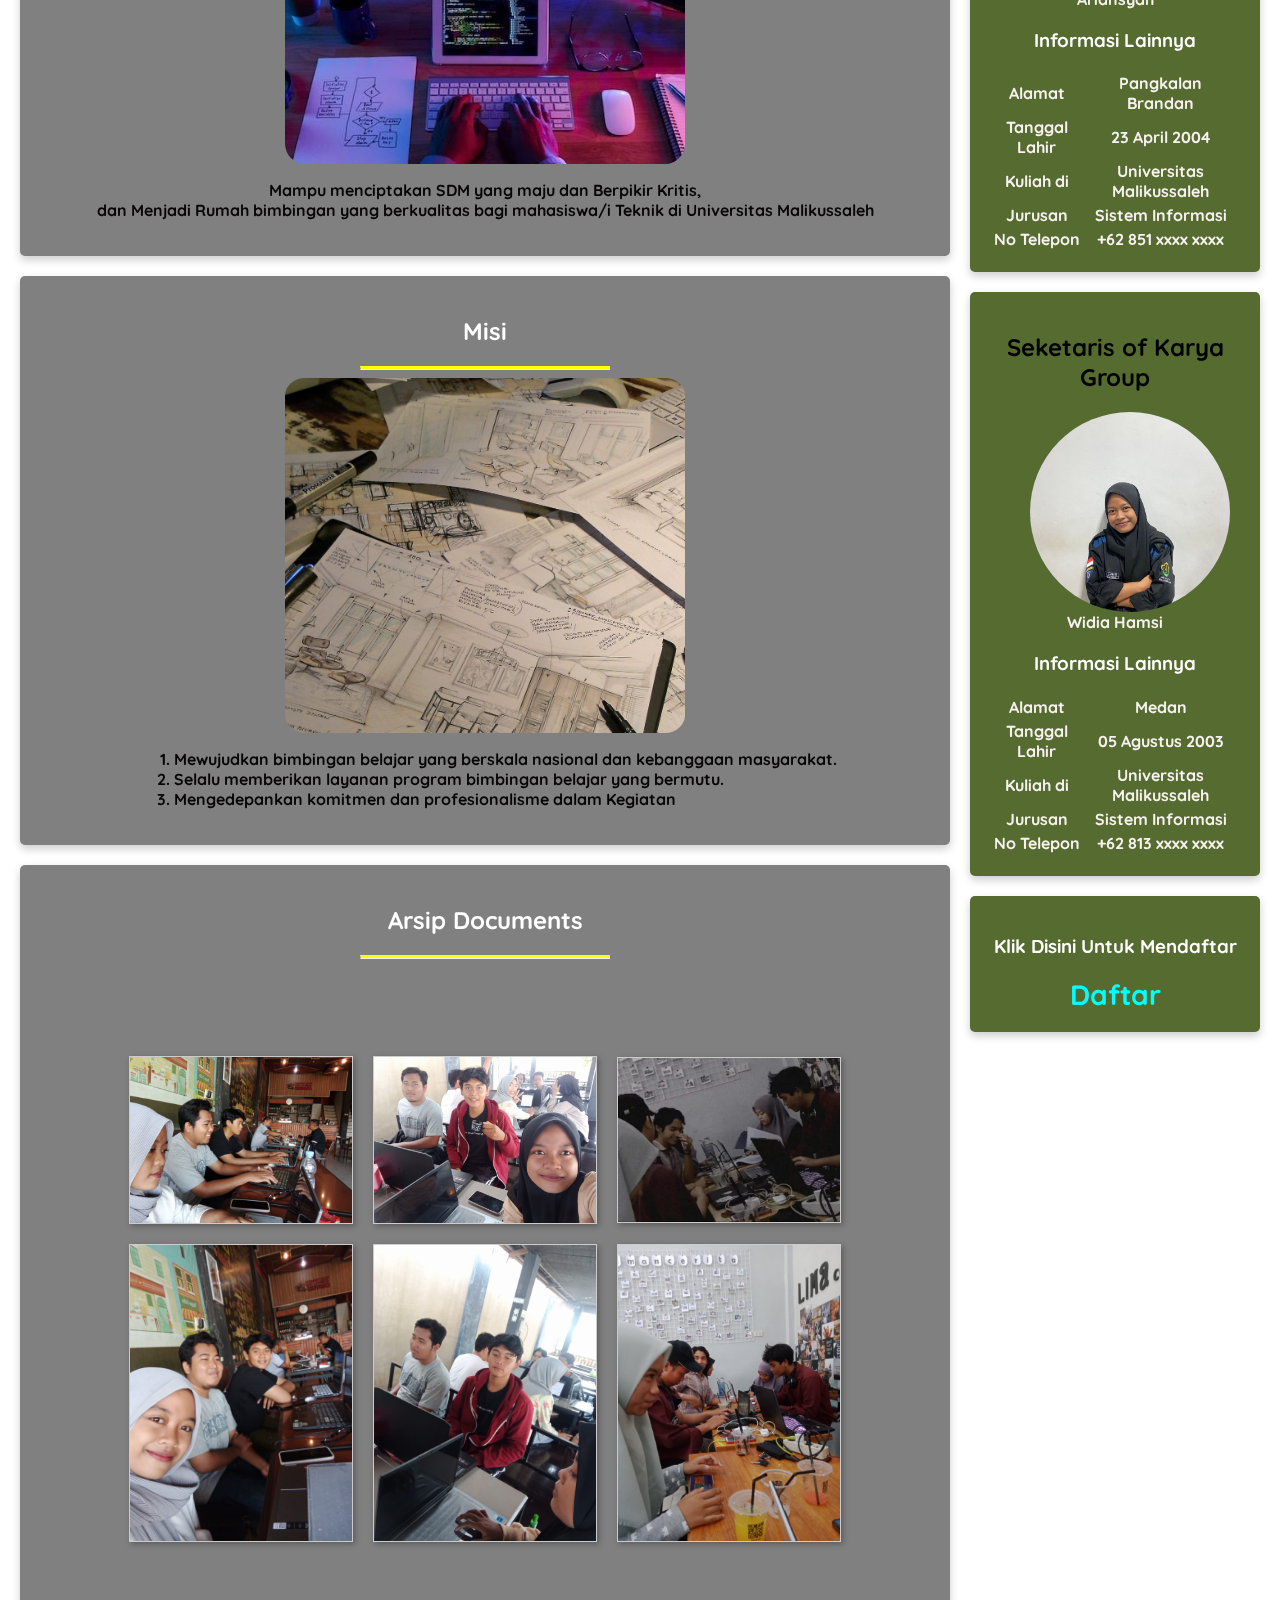
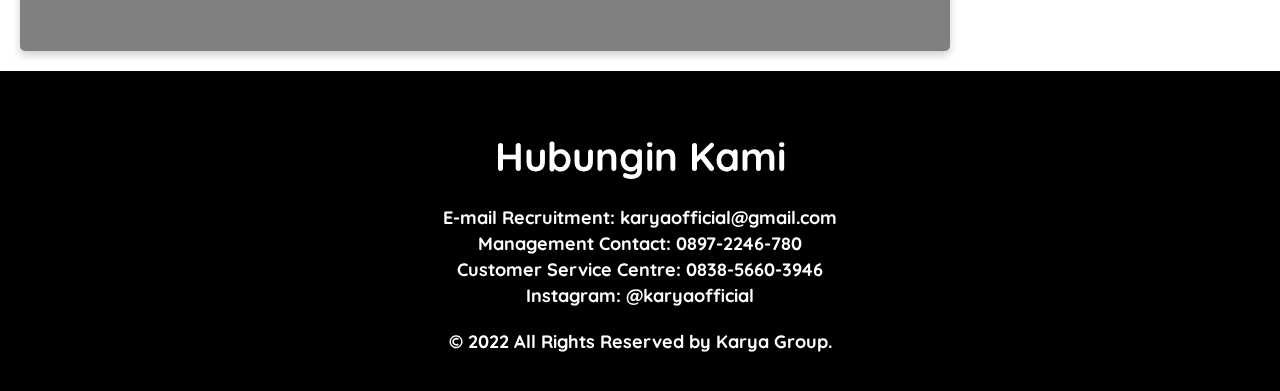
==== commit 6362e67b: "fix" ====
--- a/index.html
+++ b/index.html
@@ -13,7 +13,7 @@
             <h1>Karya Group</h1>
             <h1>Belajar  <b>Bersama</b><br>Sukses <b>Bersama</h1>
             <br>
-            <pre>Sains  |  Robotika  |  multimedia/programming | Desain</pre>
+            <pre>Sains | Robotika | programming | Desain</pre>
             
         </div>
         <nav>
@@ -106,7 +106,7 @@
                         </tr>
                         <tr>
                             <th>No Telepon</th>
-                            <td>+62 853 5886 8477</td>
+                            <td>+62 853 xxxx xxxx</td>
                         </tr>
                     </table>
                 </section>
@@ -140,7 +140,7 @@
                         </tr>
                         <tr>
                             <th>No Telepon</th>
-                            <td>+62 851 5682 0186</td>
+                            <td>+62 851 xxxx xxxx</td>
                         </tr>
                     </table>
                 </section>
@@ -174,7 +174,7 @@
                         </tr>
                         <tr>
                             <th>No Telepon</th>
-                            <td>+62 813 6090 3248</td>
+                            <td>+62 813 xxxx xxxx</td>
                         </tr>
                     </table>
                 </section>
--- a/style.css
+++ b/style.css
@@ -22,9 +22,9 @@
     z-index: -1;
     background: var(--color-darkblue);
     background-image: linear-gradient(115deg,
-            rgba(71, 27, 27, 0.8),
+            rgba(255, 251, 251, 0.8),
             rgba(17, 17, 23, 0.7)),
-        url(../Kelompok1/assets/image/image2.jpg);
+        url(../Kelompok1/assets/image/image14.jpg);
     background-size: cover;
     background-repeat: no-repeat;
     background-position: center;
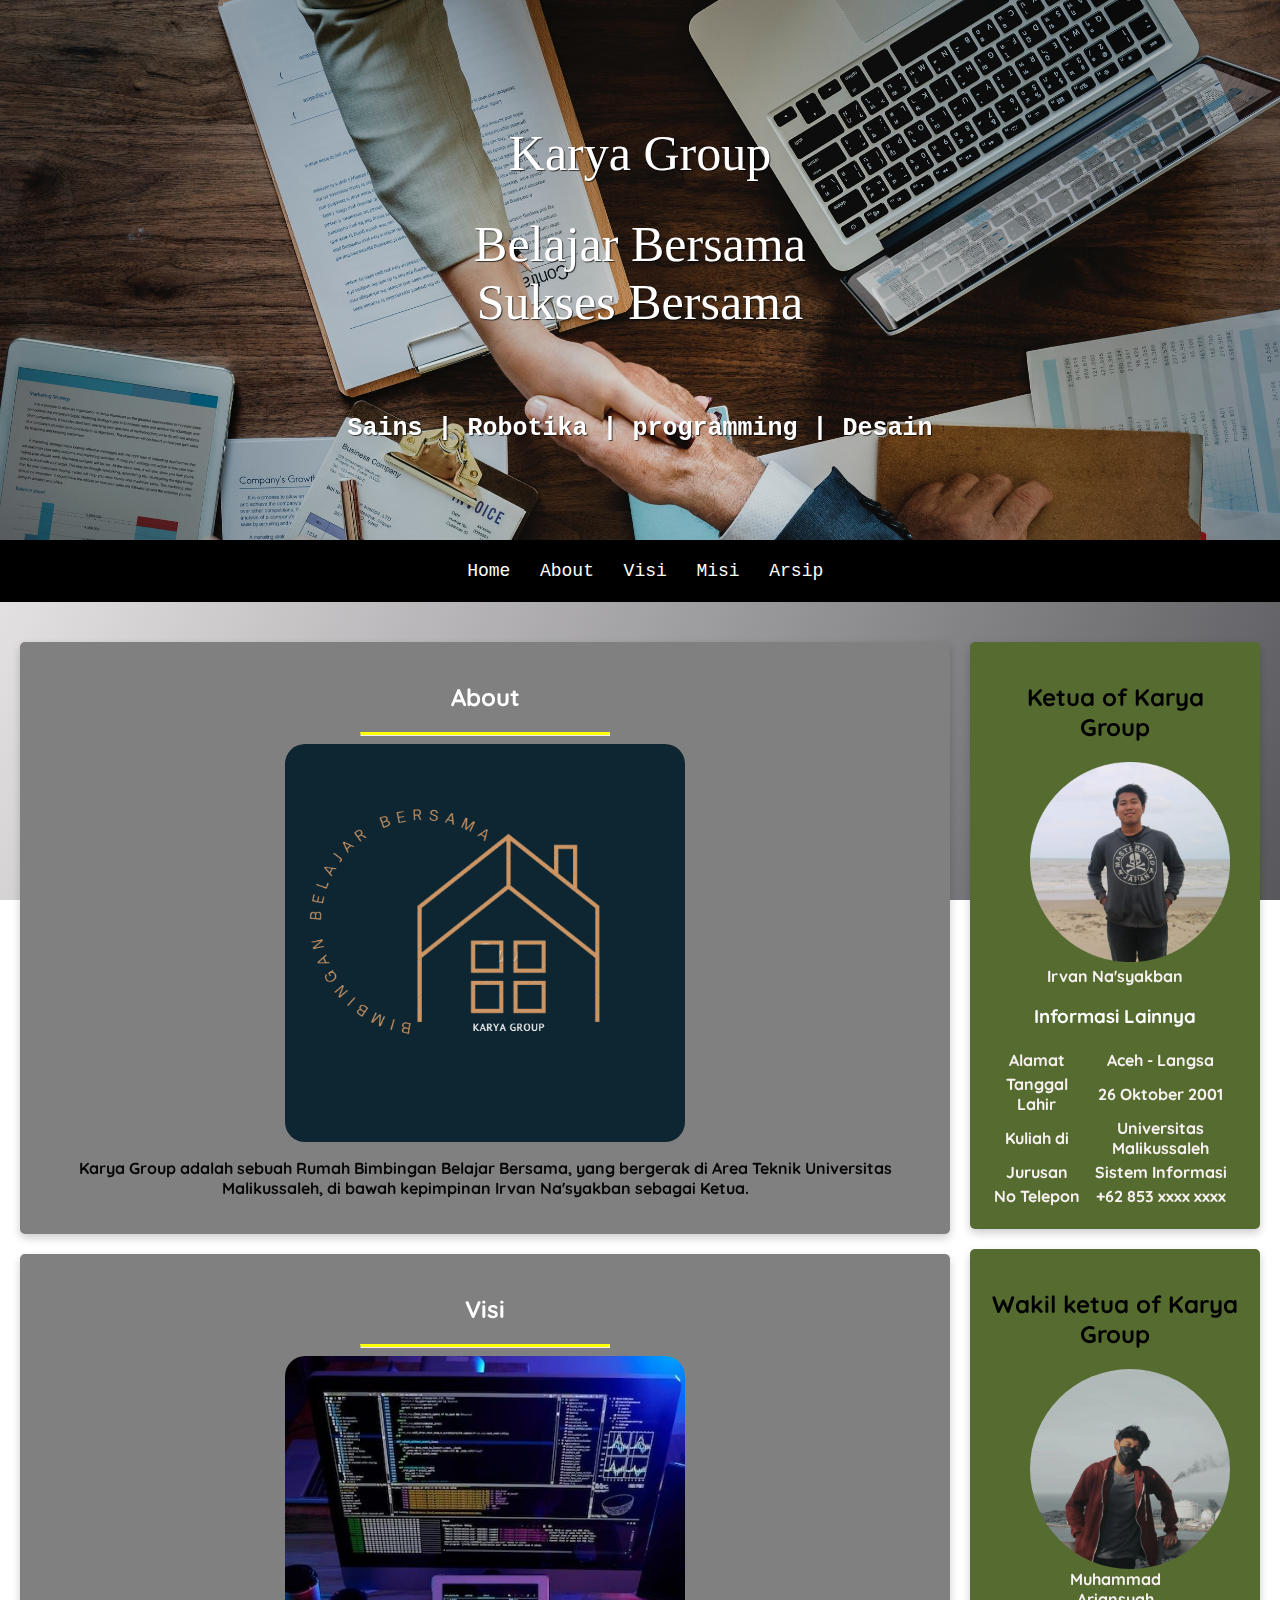
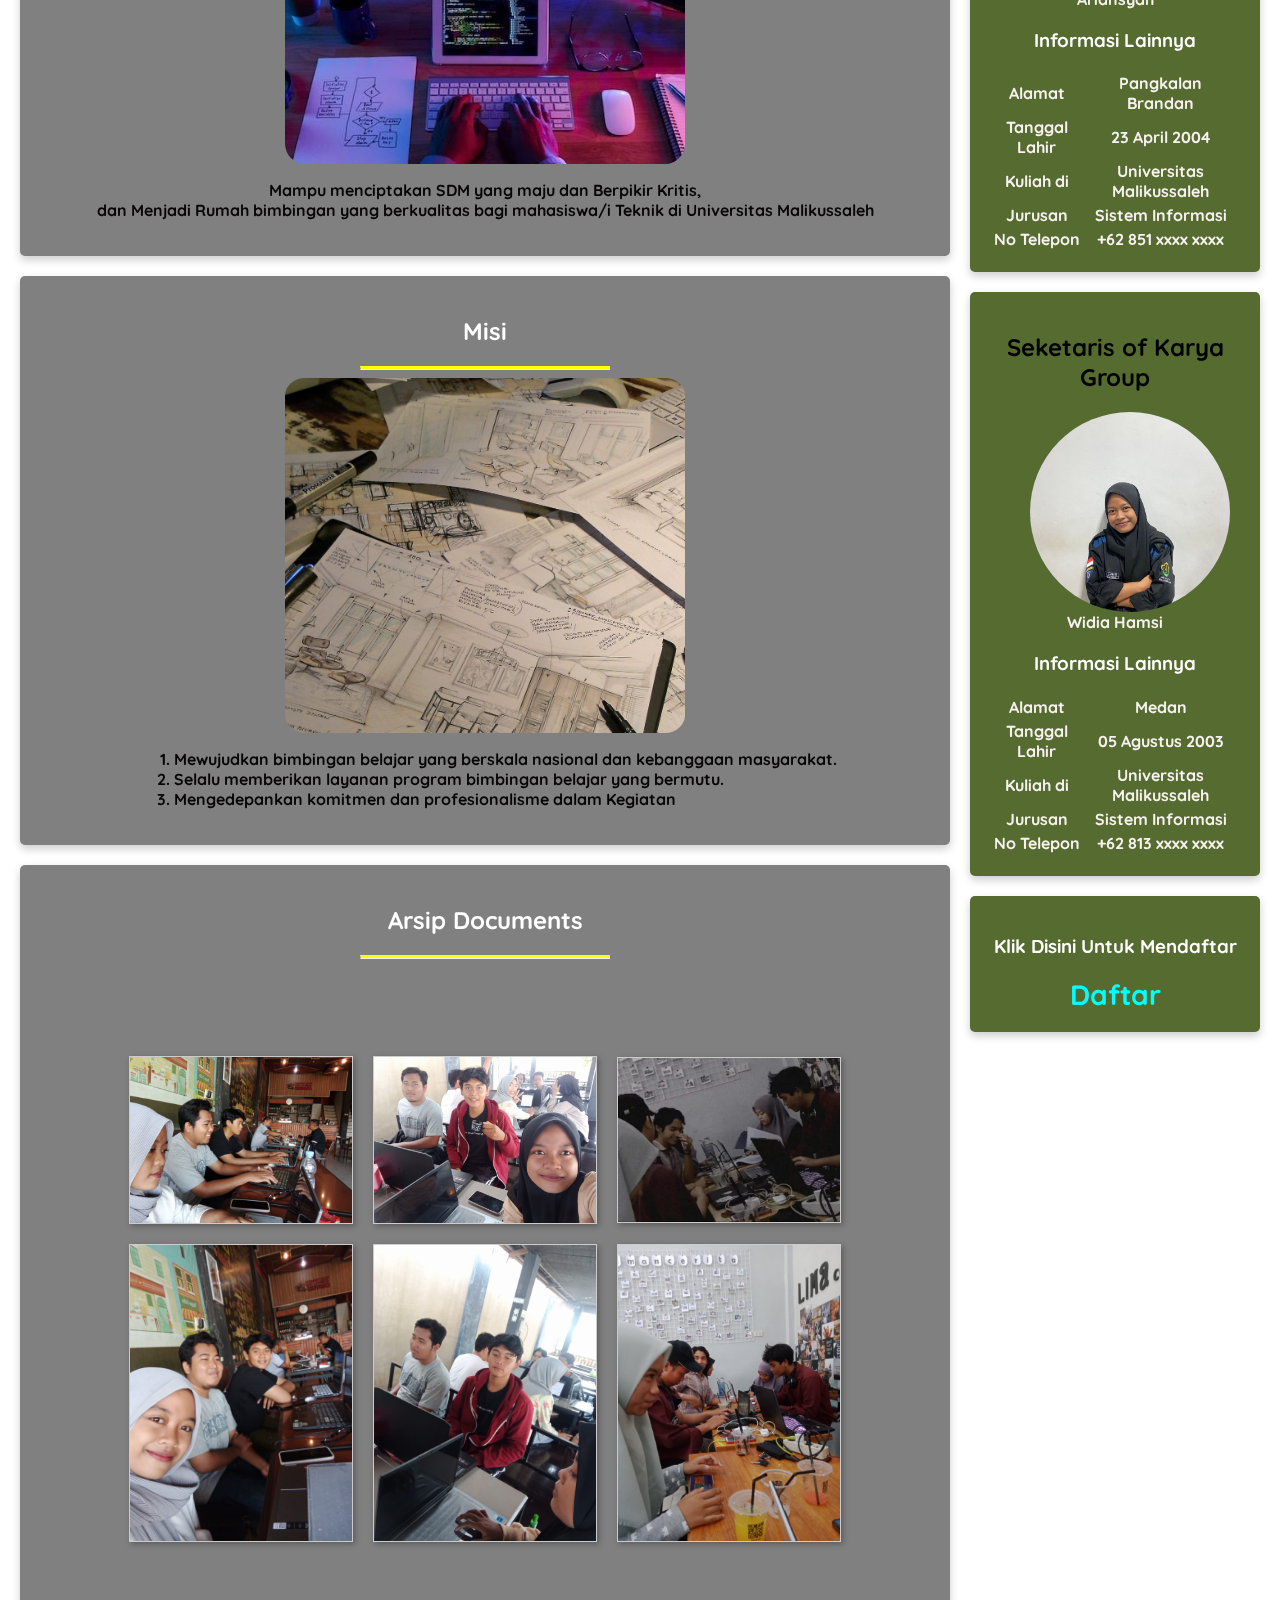
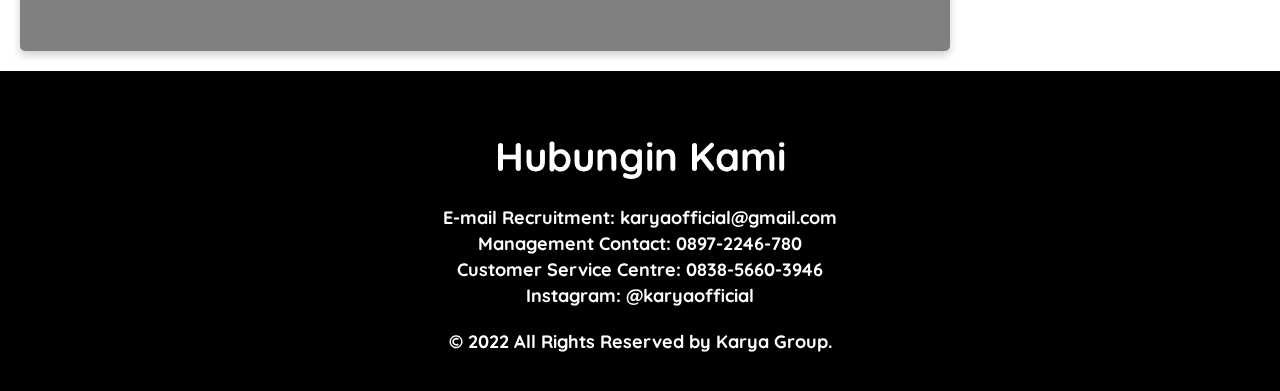
==== commit 3ac094d6: "a" ====
--- a/index.html
+++ b/index.html
@@ -22,7 +22,8 @@
                 <li><a href="#about" onclick="return false;" onmousedown="autoScrollTo('about');">About</a></li>
                 <li><a href="#visi" onclick="return false;" onmousedown="autoScrollTo('visi');">Visi</a></li>
                 <li><a href="#misi" onclick="return false;" onmousedown="autoScrollTo('misi');">Misi</a></li>
-                <li><a href="#arsip" onclick="return false;" onmousedown="autoScrollTo('arsip');">Arsip</a>
+                <li><a href="#arsip" onclick="return false;" onmousedown="autoScrollTo('arsip');">Arsip</a>\
+
                 </li>
             </ul>
 
--- a/style.css
+++ b/style.css
@@ -262,12 +262,18 @@
     }
 
     pre {
-        font-size: 17px;
+        font-size: 2.8vw;
     }
 
     .jumbotron {
         height: 100%;
-        font-size: 100%;
-    }
-
+        font-size: 2.8vw;
+    }
+
+}
+
+@media screen and (max-width: 800px) {
+    pre {
+        font-size: 2.8vw;
+    }
 }